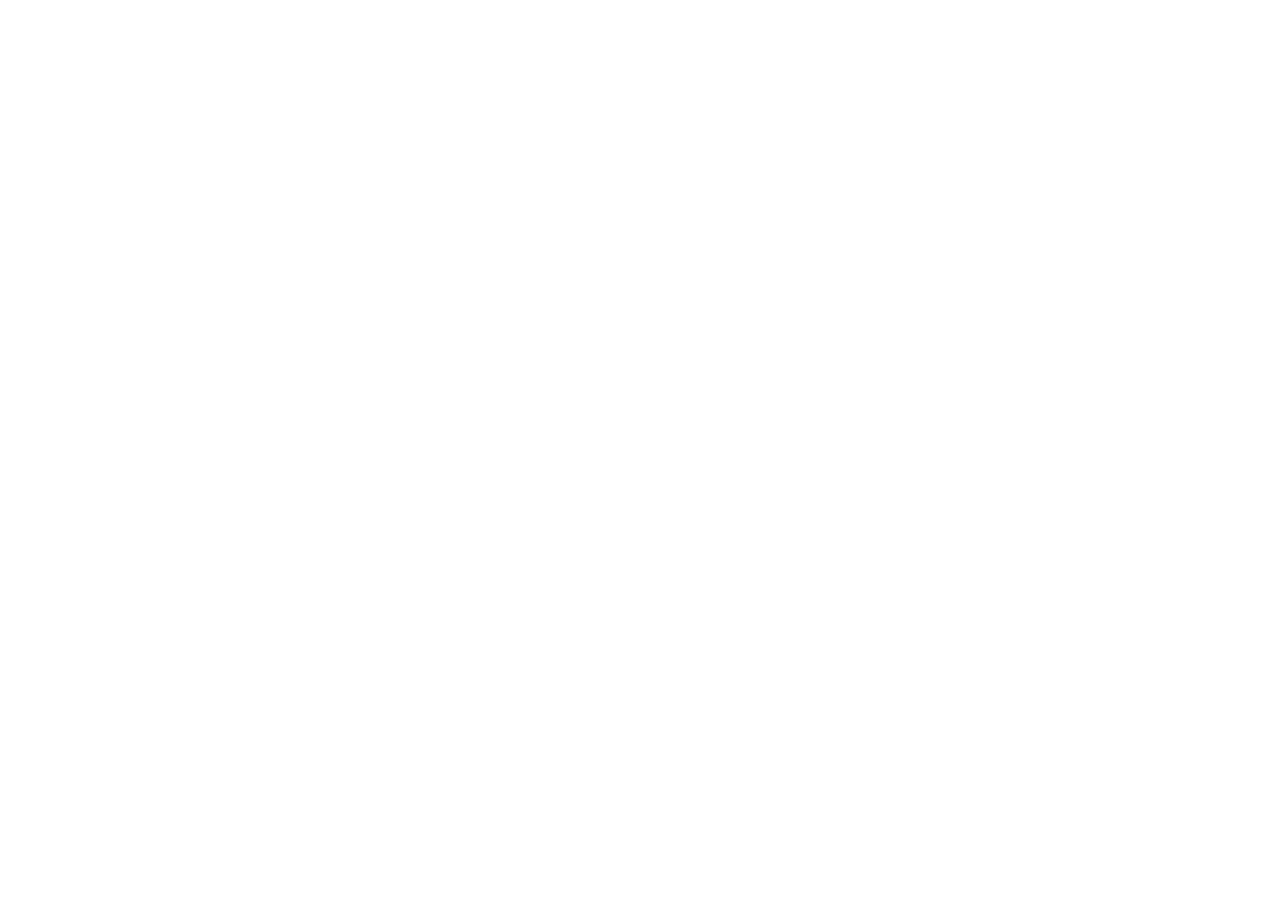
==== game.html @ 59397e64 "create game.html for quiz" ====
<!DOCTYPE html>
<html lang="en">
	<head>
		<meta charset="UTF-8" />
		<meta http-equiv="X-UA-Compatible" content="IE=edge" />
		<meta name="viewport" content="width=device-width, initial-scale=1.0" />
		<title>Document</title>
	</head>
	<body></body>
</html>
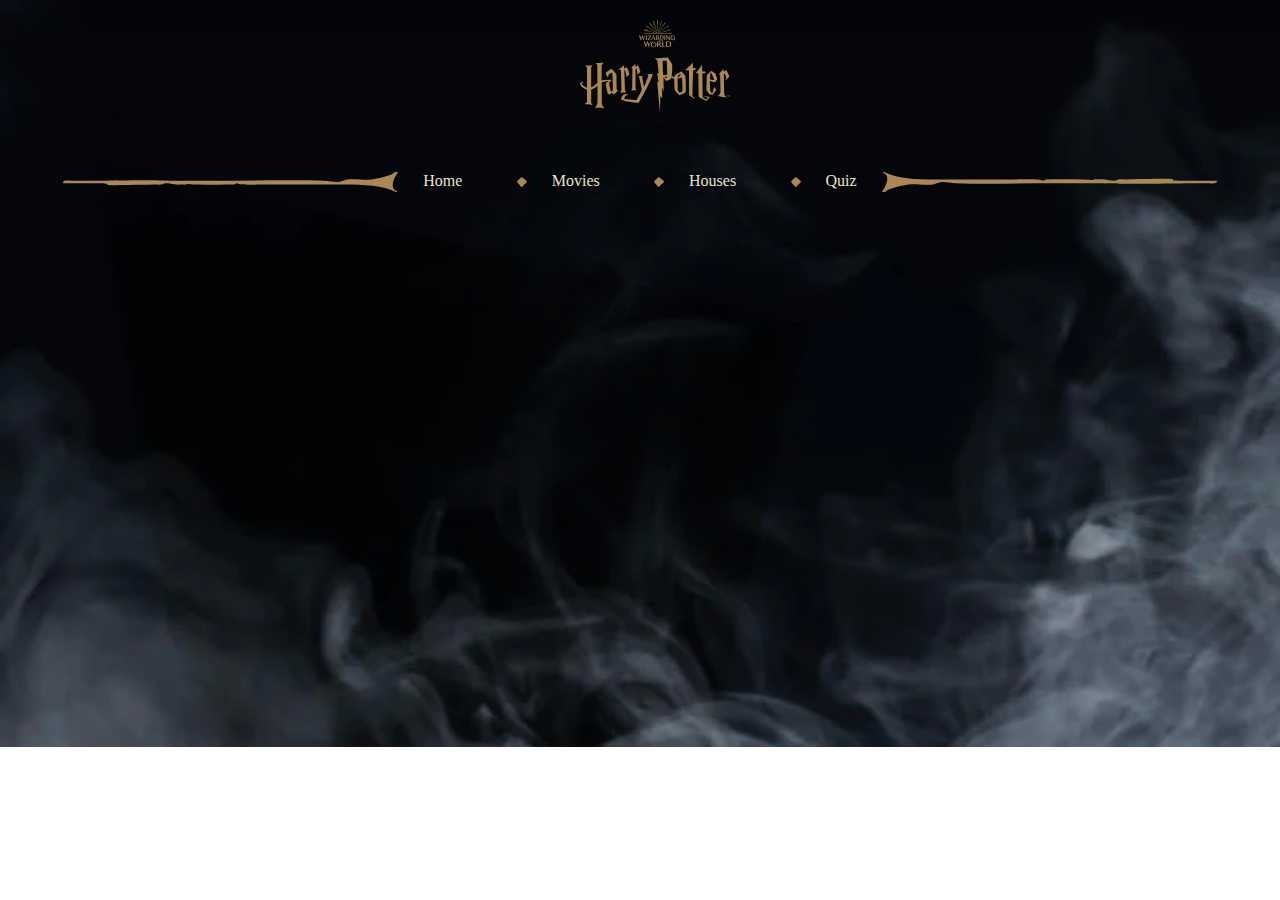
==== commit 63c6e796: "added bg styling for game pg" ====
--- a/game.html
+++ b/game.html
@@ -4,7 +4,39 @@
 		<meta charset="UTF-8" />
 		<meta http-equiv="X-UA-Compatible" content="IE=edge" />
 		<meta name="viewport" content="width=device-width, initial-scale=1.0" />
-		<title>Document</title>
+		<!--bootstrap-->
+		<link
+			href="https://cdn.jsdelivr.net/npm/bootstrap@5.2.0/dist/css/bootstrap.min.css"
+			rel="stylesheet"
+			integrity="sha384-gH2yIJqKdNHPEq0n4Mqa/HGKIhSkIHeL5AyhkYV8i59U5AR6csBvApHHNl/vI1Bx"
+			crossorigin="anonymous"
+		/>
+		<script
+			src="https://cdn.jsdelivr.net/npm/bootstrap@5.2.0/dist/js/bootstrap.bundle.min.js"
+			integrity="sha384-A3rJD856KowSb7dwlZdYEkO39Gagi7vIsF0jrRAoQmDKKtQBHUuLZ9AsSv4jD4Xa"
+			crossorigin="anonymous"
+		></script>
+		<link rel="stylesheet" href="quiz.css" />
+		<title>Discover your House Quiz</title>
 	</head>
-	<body></body>
+	<body>
+		<nav>
+			<div id="banner">
+				<div class="bgLogo">
+					<img src="images/logo_hpshop.svg" alt="harry potter logo" />
+				</div>
+			</div>
+			<div id="navigationLinks">
+				<img src="images/divider.svg" alt="brown broom divider" />
+				<a href="home.html">Home</a>
+				<img src="images/dot.svg" alt="brown diamond dot" />
+				<a href="movies.html">Movies</a>
+				<img src="images/dot.svg" alt="brown diamond dot" />
+				<a href="houses.html">Houses</a>
+				<img src="images/dot.svg" alt="brown diamond dot" />
+				<a href="quiz.html">Quiz</a>
+				<img src="images/divider.svg" alt="broom divider" class="divider" />
+			</div>
+		</nav>
+	</body>
 </html>
--- a/quiz.css
+++ b/quiz.css
@@ -0,0 +1,117 @@
+:root {
+	--primary-color: #ebe2d0;
+	--secondary-color: #0d141e;
+	--primary-accent-color: #aa8855;
+	--secondary-accent-color: #4a2a10;
+}
+
+body {
+	background-image: url("images/mobile_menu_gold_membership_bg_dark.jpg");
+	background-repeat: no-repeat;
+	background-size: cover;
+	font-family: "Crimson Text", serif;
+}
+#navigationLinks {
+	display: flex;
+	justify-content: center;
+	margin-top: 30px;
+	justify-content: space-evenly;
+}
+
+#navigationLinks a {
+	text-decoration: none;
+	color: var(--primary-color);
+}
+
+#navigationLinks a:hover {
+	color: var(--primary-accent-color);
+	text-decoration: underline;
+}
+
+.bgLogo {
+	display: flex;
+	justify-content: center;
+	margin-top: 20px;
+}
+
+.divider {
+	transform: rotate(180deg);
+}
+
+h2 {
+	padding-top: 20px;
+	color: var(--primary-color);
+	text-align: center;
+}
+
+h3 {
+	color: var(--primary-accent-color);
+	text-align: center;
+}
+
+img {
+	margin-bottom: 30px;
+	padding-left: 30px;
+}
+
+.centered {
+	position: absolute;
+	top: 50%;
+	left: 50%;
+	transform: translate(-50%, -50%);
+}
+
+.quizButton {
+	background: var(--secondary-accent-color);
+	padding: 10px;
+	margin-top: 300px;
+	border: none;
+	box-shadow: 2px 2px 5px #fff;
+	border-radius: 50px;
+	padding: 5px 20px 5px 20px;
+	opacity: 0.9;
+	color: var(--primary-color);
+	cursor: pointer;
+}
+
+.card-info {
+	display: none;
+	width: 540px;
+	background: var(--primary-color);
+	border-radius: 5px;
+}
+
+.card-info button {
+	background: var(--primary-accent-color);
+	box-shadow: 2px 2px 5px #6a0607;
+	border: none;
+	border-radius: 50px;
+	margin: 10px;
+	padding: 5px 20px 5px 20px;
+	cursor: pointer;
+}
+
+.quiz-box {
+	width: 540px;
+	background: var(--primary-color);
+	border-radius: 5px;
+}
+
+.quiz-box button {
+	background: var(--primary-accent-color);
+	box-shadow: 2px 2px 5px #6a0607;
+	border: none;
+	border-radius: 50px;
+	margin-top: 10px;
+	margin-left: 400px;
+	padding: 5px 20px 5px 20px;
+	cursor: pointer;
+}
+
+.option:hover {
+	background: #6a060859;
+	opacity: 0.9;
+	border-radius: 5px;
+	cursor: pointer;
+	transition: all 0.3s ease-in-out;
+}
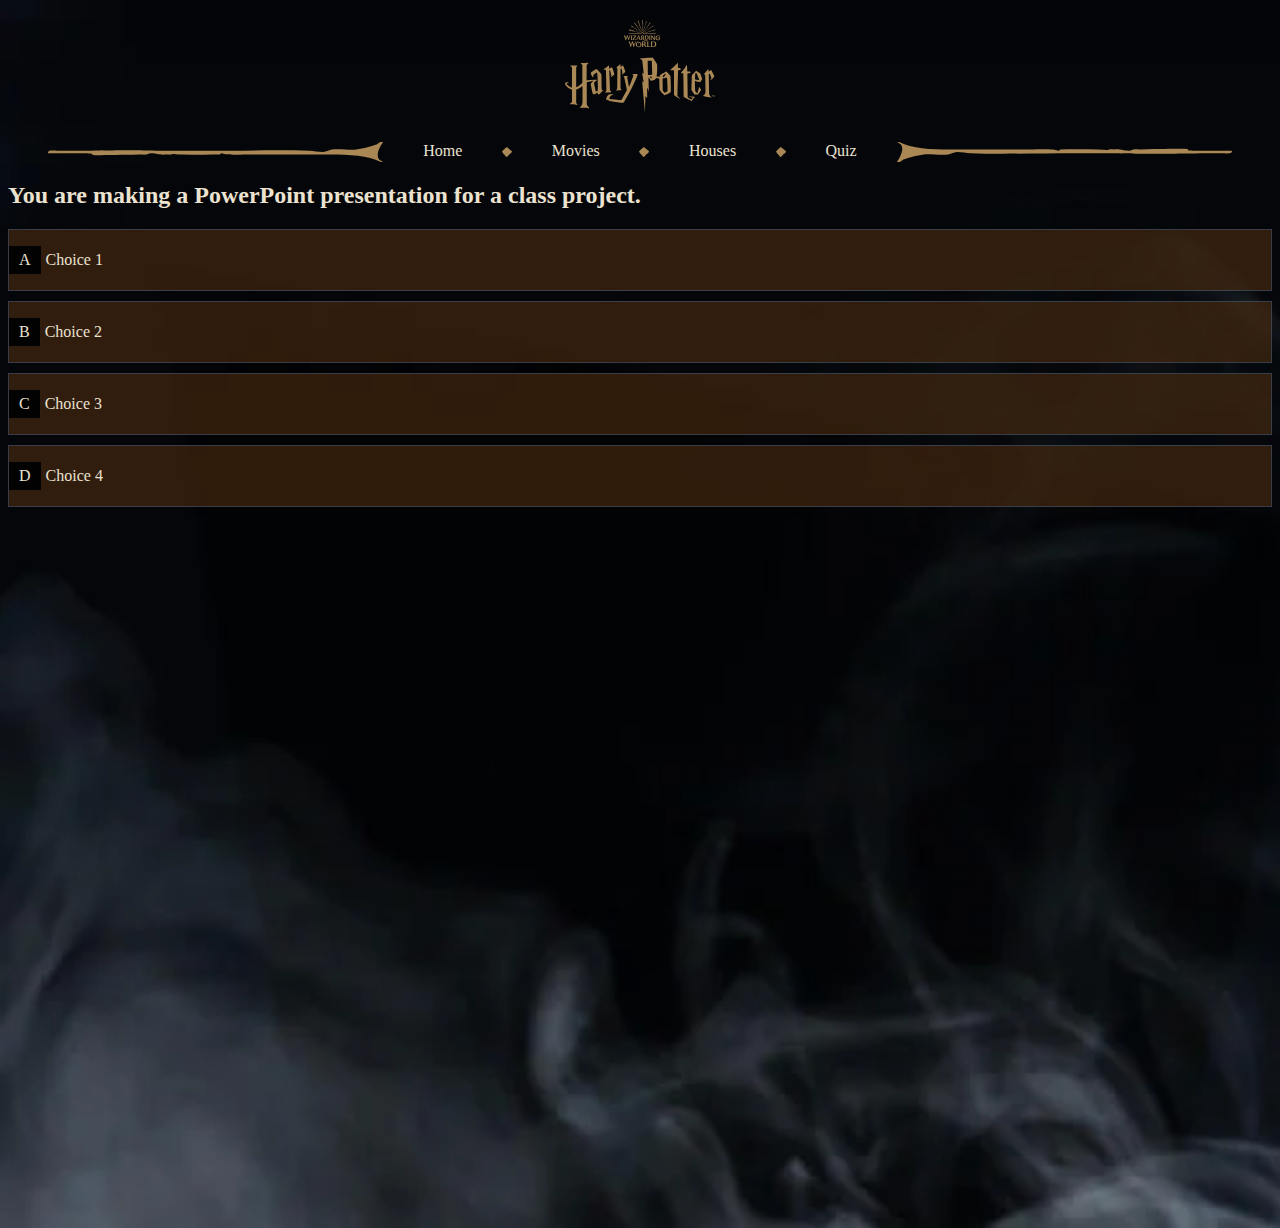
==== commit 88d3a5bc: "added styling for game box / buttons" ====
--- a/game.html
+++ b/game.html
@@ -16,8 +16,9 @@
 			integrity="sha384-A3rJD856KowSb7dwlZdYEkO39Gagi7vIsF0jrRAoQmDKKtQBHUuLZ9AsSv4jD4Xa"
 			crossorigin="anonymous"
 		></script>
-		<link rel="stylesheet" href="quiz.css" />
-		<title>Discover your House Quiz</title>
+		<link rel="stylesheet" href="game.css" />
+
+		<title>Discover your House Quiz - Play</title>
 	</head>
 	<body>
 		<nav>
@@ -38,5 +39,28 @@
 				<img src="images/divider.svg" alt="broom divider" class="divider" />
 			</div>
 		</nav>
+		<div class="container">
+			<div id="game" class="justify-center flex column">
+				<h2 id="question">
+					You are making a PowerPoint presentation for a class project.
+				</h2>
+				<div class="choice-container">
+					<p class="choice-prefix">A</p>
+					<p class="choice-text">Choice 1</p>
+				</div>
+				<div class="choice-container">
+					<p class="choice-prefix">B</p>
+					<p class="choice-text">Choice 2</p>
+				</div>
+				<div class="choice-container">
+					<p class="choice-prefix">C</p>
+					<p class="choice-text">Choice 3</p>
+				</div>
+				<div class="choice-container">
+					<p class="choice-prefix">D</p>
+					<p class="choice-text">Choice 4</p>
+				</div>
+			</div>
+		</div>
 	</body>
 </html>
--- a/game.css
+++ b/game.css
@@ -0,0 +1,69 @@
+:root {
+	--primary-color: #ebe2d0;
+	--secondary-color: #0d141e;
+	--primary-accent-color: #aa8855;
+	--secondary-accent-color: #4a2a10;
+}
+* {
+	box-sizing: border-box;
+}
+body {
+	background-image: url("images/mobile_menu_gold_membership_bg_dark.jpg");
+	background-repeat: no-repeat;
+	background-size: cover;
+	height: 1200px;
+	font-family: "Crimson Text", serif;
+}
+/* navigation */
+.bgLogo {
+	display: flex;
+	justify-content: center;
+	margin-top: 20px;
+}
+
+#navigationLinks {
+	display: flex;
+	justify-content: center;
+	margin-top: 30px;
+	justify-content: space-evenly;
+}
+
+#navigationLinks a {
+	text-decoration: none;
+	color: var(--primary-color);
+}
+
+#navigationLinks a:hover {
+	color: var(--primary-accent-color);
+	text-decoration: underline;
+}
+
+.divider {
+	transform: rotate(180deg);
+}
+/* game */
+#question {
+	color: var(--primary-color);
+}
+.choice-container {
+	display: flex;
+	margin-bottom: 10px;
+	width: 100%;
+	border: 1px solid rgba(86, 165, 235, 0.25);
+	background-color: #4a2a10a2;
+	color: var(--primary-color);
+	cursor: pointer;
+}
+
+.choice-container:hover {
+	transition: all 150ms ease-in-out;
+	opacity: 0.9;
+}
+.choice-prefix {
+	padding: 5px 10px;
+	background-color: #020202;
+}
+
+.choice-text {
+	padding: 5px;
+}
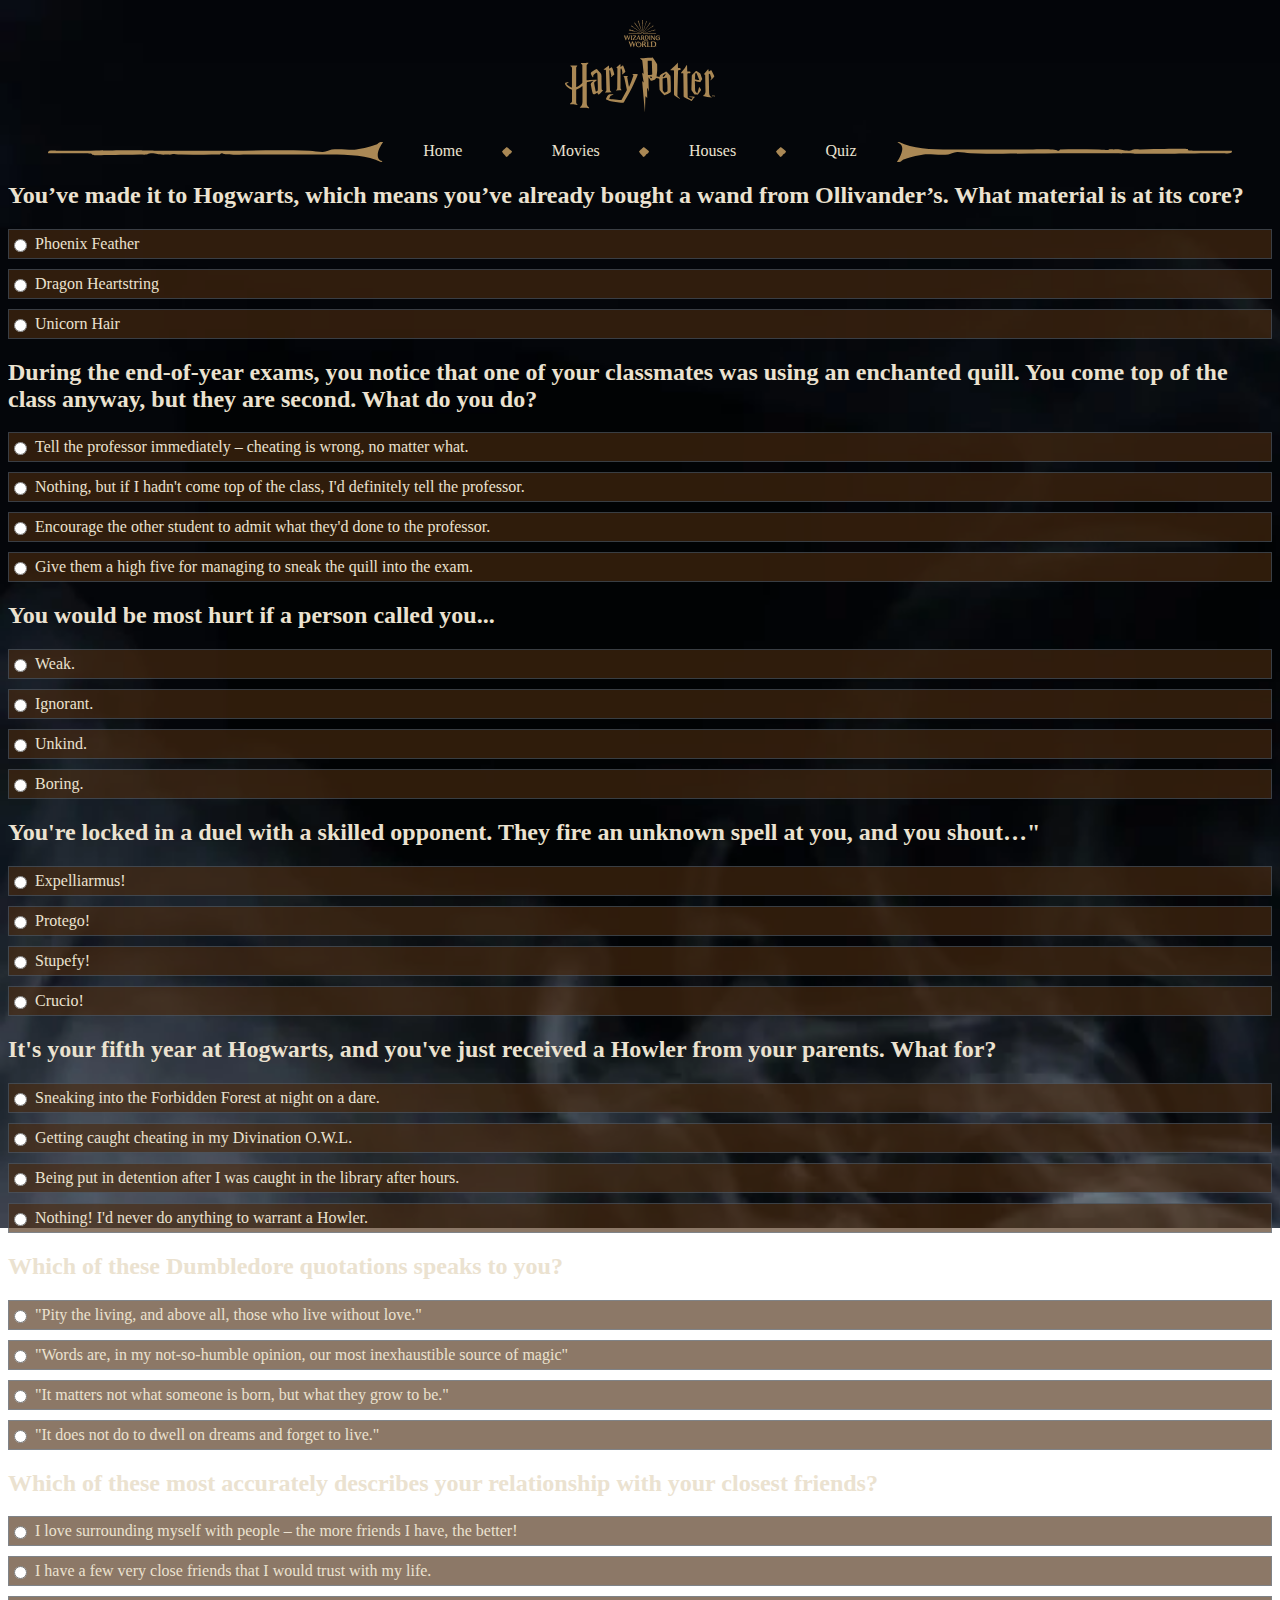
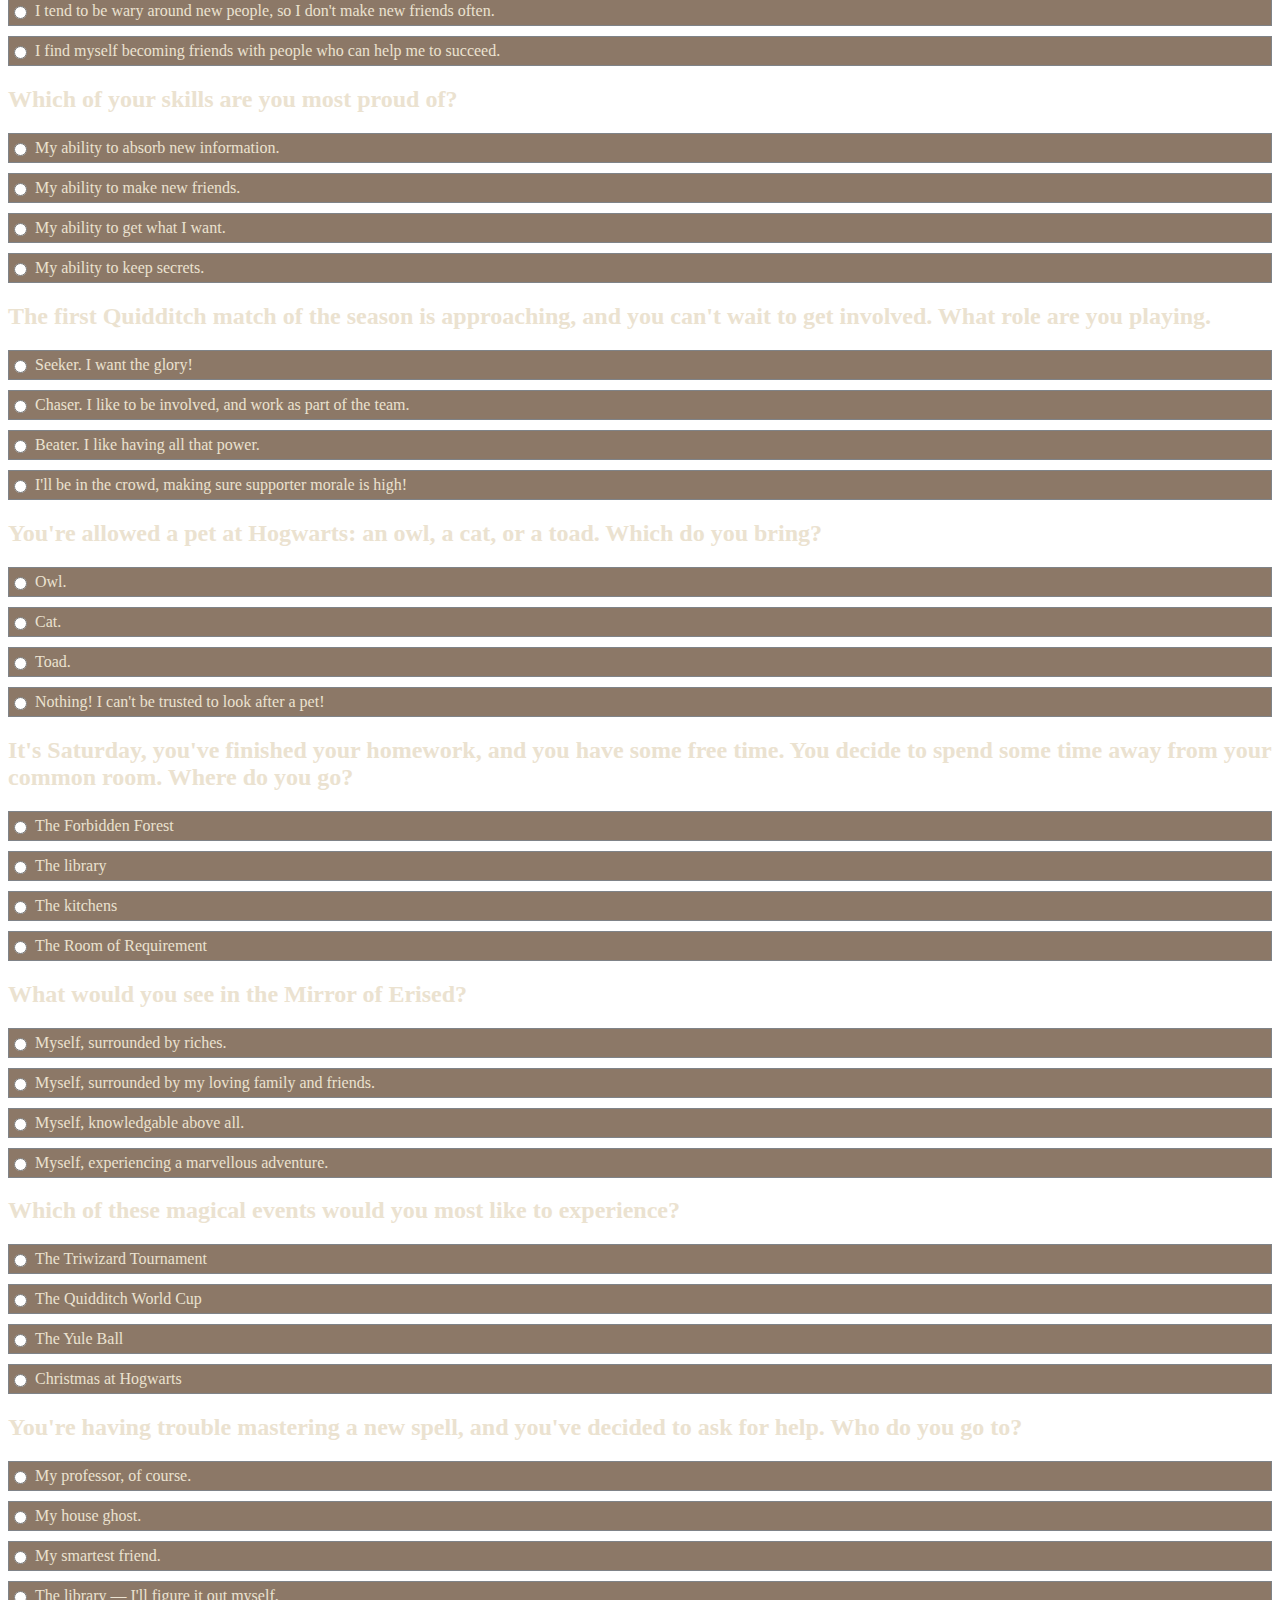
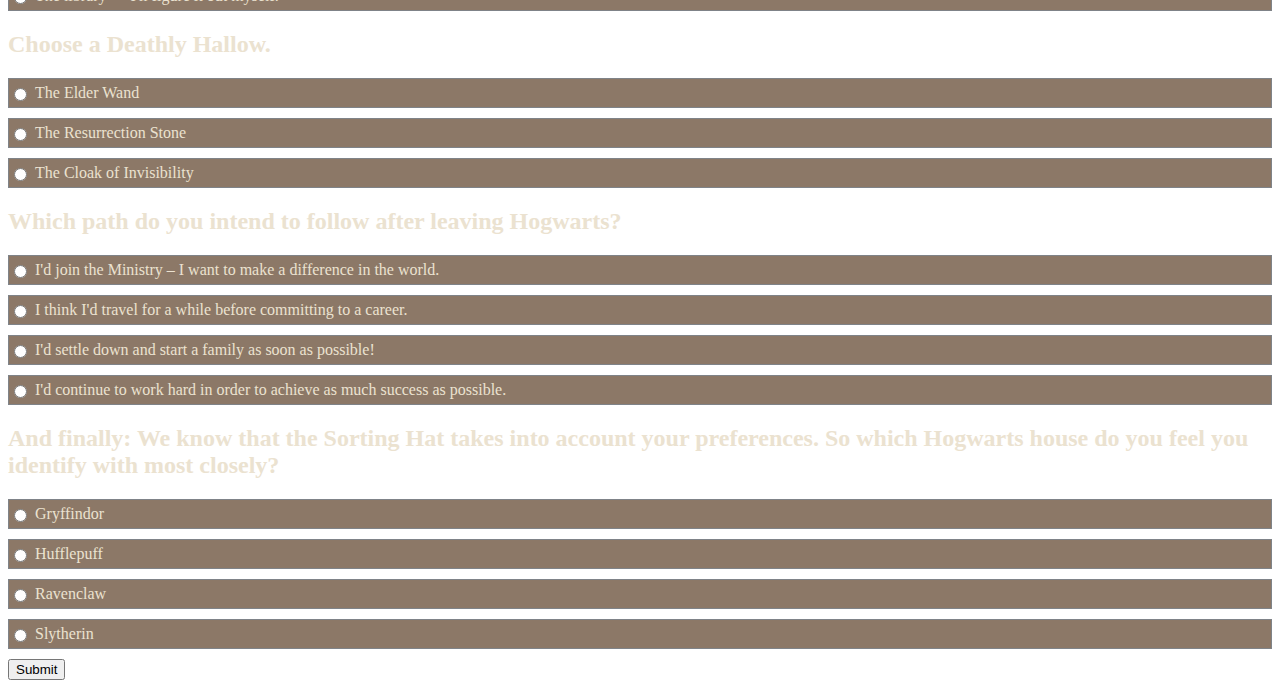
==== commit c68a9489: "added context for game quiz" ====
--- a/game.html
+++ b/game.html
@@ -21,6 +21,7 @@
 		<title>Discover your House Quiz - Play</title>
 	</head>
 	<body>
+		<!--navigation-->
 		<nav>
 			<div id="banner">
 				<div class="bgLogo">
@@ -39,28 +40,693 @@
 				<img src="images/divider.svg" alt="broom divider" class="divider" />
 			</div>
 		</nav>
+		<!--question/choices-->
 		<div class="container">
 			<div id="game" class="justify-center flex column">
-				<h2 id="question">
-					You are making a PowerPoint presentation for a class project.
-				</h2>
-				<div class="choice-container">
-					<p class="choice-prefix">A</p>
-					<p class="choice-text">Choice 1</p>
-				</div>
-				<div class="choice-container">
-					<p class="choice-prefix">B</p>
-					<p class="choice-text">Choice 2</p>
-				</div>
-				<div class="choice-container">
-					<p class="choice-prefix">C</p>
-					<p class="choice-text">Choice 3</p>
-				</div>
-				<div class="choice-container">
-					<p class="choice-prefix">D</p>
-					<p class="choice-text">Choice 4</p>
-				</div>
+				<!--q1-->
+				<h2 id="question">
+					You’ve made it to Hogwarts, which means you’ve already bought a wand
+					from Ollivander’s. What material is at its core?
+				</h2>
+				<div class="choice-container">
+					<input type="radio" id="wand1" name="wand" value="gryffindor" /><label
+						for="phoenix feather"
+						class="choice-text"
+						>Phoenix Feather</label
+					>
+				</div>
+				<div class="choice-container">
+					<input type="radio" id="wand2" name="wand" value="slytherin" /><label
+						for="dragon heartstring"
+						class="choice-text"
+						>Dragon Heartstring</label
+					>
+				</div>
+				<div class="choice-container">
+					<input
+						type="radio"
+						id="wand3"
+						name="wand"
+						value="hufflepuff"
+						value="ravenclaw"
+					/><label for="unicorn hair" class="choice-text">Unicorn Hair</label>
+				</div>
+				<!--q2-->
+				<h2 id="question">
+					During the end-of-year exams, you notice that one of your classmates
+					was using an enchanted quill. You come top of the class anyway, but
+					they are second. What do you do?
+				</h2>
+				<div class="choice-container">
+					<input type="radio" id="exam1" name="exam" value="hufflepuff" /><label
+						for="exam1"
+						class="choice-text"
+						>Tell the professor immediately – cheating is wrong, no matter
+						what.</label
+					>
+				</div>
+				<div class="choice-container">
+					<input type="radio" id="exam2" name="exam" value="ravenclaw" /><label
+						for="exam2"
+						class="choice-text"
+						>Nothing, but if I hadn't come top of the class, I'd definitely tell
+						the professor.</label
+					>
+				</div>
+				<div class="choice-container">
+					<input type="radio" id="exam3" name="exam" value="gryffindor" /><label
+						for="exam3"
+						class="choice-text"
+						>Encourage the other student to admit what they'd done to the
+						professor.</label
+					>
+				</div>
+				<div class="choice-container">
+					<input type="radio" id="exam4" name="exam" value="slytherin" /><label
+						for="exam4"
+						class="choice-text"
+						>Give them a high five for managing to sneak the quill into the
+						exam.</label
+					>
+				</div>
+				<!--q3-->
+				<h2 id="question">You would be most hurt if a person called you...</h2>
+				<div class="choice-container">
+					<input type="radio" id="hurt1" name="hurt" value="slytherin" /><label
+						for="hurt1"
+						class="choice-text"
+						>Weak.</label
+					>
+				</div>
+				<div class="choice-container">
+					<input type="radio" id="hurt2" name="hurt" value="ravenclaw" /><label
+						for="hurt2"
+						class="choice-text"
+						>Ignorant.</label
+					>
+				</div>
+				<div class="choice-container">
+					<input type="radio" id="hurt3" name="hurt" value="hufflepuff" /><label
+						for="hurt3"
+						class="choice-text"
+						>Unkind.</label
+					>
+				</div>
+				<div class="choice-container">
+					<input type="radio" id="hurt4" name="hurt" value="gryffindor" /><label
+						for="hurt4"
+						class="choice-text"
+						>Boring.</label
+					>
+				</div>
+				<!--q4-->
+				<h2 id="question">
+					You're locked in a duel with a skilled opponent. They fire an unknown
+					spell at you, and you shout…"
+				</h2>
+				<div class="choice-container">
+					<input type="radio" id="duel1" name="duel" value="gryffindor" /><label
+						for="hurt1"
+						class="choice-text"
+					>
+						Expelliarmus!</label
+					>
+				</div>
+				<div class="choice-container">
+					<input type="radio" id="duel2" name="duel" value="ravenclaw" /><label
+						for="hurt2"
+						class="choice-text"
+						>Protego!</label
+					>
+				</div>
+				<div class="choice-container">
+					<input type="radio" id="duel3" name="duel" value="hufflepuff" /><label
+						for="hurt3"
+						class="choice-text"
+						>Stupefy!</label
+					>
+				</div>
+				<div class="choice-container">
+					<input type="radio" id="duel4" name="duel" value="slytherin" /><label
+						for="hurt4"
+						class="choice-text"
+						>Crucio!</label
+					>
+				</div>
+				<!--q5-->
+				<h2 id="question">
+					It's your fifth year at Hogwarts, and you've just received a Howler
+					from your parents. What for?
+				</h2>
+				<div class="choice-container">
+					<input
+						type="radio"
+						id="howler1"
+						name="howler"
+						value="gryffindor"
+					/><label for="howler1" class="choice-text"
+						>Sneaking into the Forbidden Forest at night on a dare.</label
+					>
+				</div>
+				<div class="choice-container">
+					<input
+						type="radio"
+						id="howler2"
+						name="howler"
+						value="slytherin"
+					/><label for="howler2" class="choice-text"
+						>Getting caught cheating in my Divination O.W.L.</label
+					>
+				</div>
+				<div class="choice-container">
+					<input
+						type="radio"
+						id="howler3"
+						name="howler"
+						value="ravenclaw"
+					/><label for="howler3" class="choice-text"
+						>Being put in detention after I was caught in the library after
+						hours.</label
+					>
+				</div>
+				<div class="choice-container">
+					<input
+						type="radio"
+						id="howler4"
+						name="howler"
+						value="hufflepuff"
+					/><label for="howler4" class="choice-text"
+						>Nothing! I'd never do anything to warrant a Howler.</label
+					>
+				</div>
+				<!--q6-->
+				<h2 id="question">
+					Which of these Dumbledore quotations speaks to you?
+				</h2>
+				<div class="choice-container">
+					<input
+						type="radio"
+						id="quote1"
+						name="quote"
+						value="hufflepuff"
+					/><label for="quote1" class="choice-text"
+						>"Pity the living, and above all, those who live without
+						love."</label
+					>
+				</div>
+				<div class="choice-container">
+					<input
+						type="radio"
+						id="quote2"
+						name="quote"
+						value="slytherin"
+					/><label for="quote2" class="choice-text"
+						>"Words are, in my not-so-humble opinion, our most inexhaustible
+						source of magic"</label
+					>
+				</div>
+				<div class="choice-container">
+					<input
+						type="radio"
+						id="quote3"
+						name="quote"
+						value="gryffindor"
+					/><label for="quote3" class="choice-text"
+						>"It matters not what someone is born, but what they grow to
+						be."</label
+					>
+				</div>
+				<div class="choice-container">
+					<input
+						type="radio"
+						id="quote4"
+						name="quote"
+						value="ravenclaw"
+					/><label for="quote4" class="choice-text"
+						>"It does not do to dwell on dreams and forget to live."</label
+					>
+				</div>
+				<!--q7-->
+				<h2 id="question">
+					Which of these most accurately describes your relationship with your
+					closest friends?
+				</h2>
+				<div class="choice-container">
+					<input
+						type="radio"
+						id="friends1"
+						name="friends"
+						value="gryffindor"
+					/><label for="friends1" class="choice-text"
+						>I love surrounding myself with people – the more friends I have,
+						the better!</label
+					>
+				</div>
+				<div class="choice-container">
+					<input
+						type="radio"
+						id="friends2"
+						name="friends"
+						value="hufflepuff"
+					/><label for="friends2" class="choice-text"
+						>I have a few very close friends that I would trust with my
+						life.</label
+					>
+				</div>
+				<div class="choice-container">
+					<input
+						type="radio"
+						id="friends3"
+						name="friends"
+						value="ravenclaw"
+					/><label for="friends3" class="choice-text"
+						>I tend to be wary around new people, so I don't make new friends
+						often.</label
+					>
+				</div>
+				<div class="choice-container">
+					<input
+						type="radio"
+						id="friends4"
+						name="friends"
+						value="slytherin"
+					/><label for="friends4" class="choice-text"
+						>I find myself becoming friends with people who can help me to
+						succeed.</label
+					>
+				</div>
+				<!--q8-->
+				<h2 id="question">Which of your skills are you most proud of?</h2>
+				<div class="choice-container">
+					<input
+						type="radio"
+						id="skills1"
+						name="skills"
+						value="ravenclaw"
+					/><label for="skills1" class="choice-text"
+						>My ability to absorb new information.</label
+					>
+				</div>
+				<div class="choice-container">
+					<input
+						type="radio"
+						id="skills2"
+						name="skills"
+						value="gryffindor"
+					/><label for="skills2" class="choice-text"
+						>My ability to make new friends.</label
+					>
+				</div>
+				<div class="choice-container">
+					<input
+						type="radio"
+						id="skills3"
+						name="skills"
+						value="slytherin"
+					/><label for="skills3" class="choice-text"
+						>My ability to get what I want.</label
+					>
+				</div>
+				<div class="choice-container">
+					<input
+						type="radio"
+						id="skills4"
+						name="skills"
+						value="hufflepuff"
+					/><label for="skills4" class="choice-text"
+						>My ability to keep secrets.</label
+					>
+				</div>
+				<!--q9-->
+				<h2 id="question">
+					The first Quidditch match of the season is approaching, and you can't
+					wait to get involved. What role are you playing.
+				</h2>
+				<div class="choice-container">
+					<input
+						type="radio"
+						id="quidditch1"
+						name="quidditch"
+						value="gryffindor"
+					/><label for="quidditch1" class="choice-text"
+						>Seeker. I want the glory!</label
+					>
+				</div>
+				<div class="choice-container">
+					<input
+						type="radio"
+						id="quidditch2"
+						name="quidditch"
+						value="hufflepuff"
+					/><label for="quidditch2" class="choice-text"
+						>Chaser. I like to be involved, and work as part of the team.</label
+					>
+				</div>
+				<div class="choice-container">
+					<input
+						type="radio"
+						id="quidditch3"
+						name="quidditch"
+						value="slytherin"
+					/><label for="quidditch3" class="choice-text"
+						>Beater. I like having all that power.</label
+					>
+				</div>
+				<div class="choice-container">
+					<input
+						type="radio"
+						id="quidditch4"
+						name="quidditch"
+						value="ravenclaw"
+					/><label for="quidditch4" class="choice-text"
+						>I'll be in the crowd, making sure supporter morale is high!</label
+					>
+				</div>
+				<!--q10-->
+				<h2 id="question">
+					You're allowed a pet at Hogwarts: an owl, a cat, or a toad. Which do
+					you bring?
+				</h2>
+				<div class="choice-container">
+					<input
+						type="radio"
+						id="animal1"
+						name="animal"
+						value="gryffindor"
+					/><label for="animal1" class="choice-text">Owl.</label>
+				</div>
+				<div class="choice-container">
+					<input
+						type="radio"
+						id="animal2"
+						name="animal"
+						value="ravenclaw"
+					/><label for="animal2" class="choice-text">Cat.</label>
+				</div>
+				<div class="choice-container">
+					<input
+						type="radio"
+						id="animal3"
+						name="animal"
+						value="hufflepuff"
+					/><label for="animal3" class="choice-text">Toad.</label>
+				</div>
+				<div class="choice-container">
+					<input
+						type="radio"
+						id="animal4"
+						name="animal"
+						value="slytherin"
+					/><label for="animal4" class="choice-text"
+						>Nothing! I can't be trusted to look after a pet!</label
+					>
+				</div>
+				<!--q11-->
+				<h2 id="question">
+					It's Saturday, you've finished your homework, and you have some free
+					time. You decide to spend some time away from your common room. Where
+					do you go?
+				</h2>
+				<div class="choice-container">
+					<input
+						type="radio"
+						id="saturday1"
+						name="saturday"
+						value="gryffindor"
+					/><label for="saturday1" class="choice-text"
+						>The Forbidden Forest</label
+					>
+				</div>
+				<div class="choice-container">
+					<input
+						type="radio"
+						id="saturday2"
+						name="saturday"
+						value="ravenclaw"
+					/><label for="saturday2" class="choice-text">The library</label>
+				</div>
+				<div class="choice-container">
+					<input
+						type="radio"
+						id="saturday3"
+						name="saturday"
+						value="hufflepuff"
+					/><label for="saturday3" class="choice-text">The kitchens</label>
+				</div>
+				<div class="choice-container">
+					<input
+						type="radio"
+						id="saturday4"
+						name="saturday"
+						value="slytherin"
+					/><label for="saturday4" class="choice-text"
+						>The Room of Requirement</label
+					>
+				</div>
+				<!--q12-->
+				<h2 id="question">What would you see in the Mirror of Erised?</h2>
+				<div class="choice-container">
+					<input
+						type="radio"
+						id="erised1"
+						name="erised"
+						value="slytherin"
+					/><label for="erised1" class="choice-text"
+						>Myself, surrounded by riches.</label
+					>
+				</div>
+				<div class="choice-container">
+					<input
+						type="radio"
+						id="erised2"
+						name="erised"
+						value="hufflepuff"
+					/><label for="erised2" class="choice-text"
+						>Myself, surrounded by my loving family and friends.</label
+					>
+				</div>
+				<div class="choice-container">
+					<input
+						type="radio"
+						id="erised3"
+						name="erised"
+						value="ravenclaw"
+					/><label for="erised3" class="choice-text"
+						>Myself, knowledgable above all.</label
+					>
+				</div>
+				<div class="choice-container">
+					<input
+						type="radio"
+						id="erised4"
+						name="erised"
+						value="gryffindor"
+					/><label for="erised4" class="choice-text"
+						>Myself, experiencing a marvellous adventure.</label
+					>
+				</div>
+				<!--q13-->
+				<h2 id="question">
+					Which of these magical events would you most like to experience?
+				</h2>
+				<div class="choice-container">
+					<input
+						type="radio"
+						id="events1"
+						name="events"
+						value="slytherin"
+					/><label for="events1" class="choice-text"
+						>The Triwizard Tournament</label
+					>
+				</div>
+				<div class="choice-container">
+					<input
+						type="radio"
+						id="events2"
+						name="events"
+						value="gryffindor"
+					/><label for="events2" class="choice-text">
+						The Quidditch World Cup</label
+					>
+				</div>
+				<div class="choice-container">
+					<input
+						type="radio"
+						id="events3"
+						name="events"
+						value="ravenclaw"
+					/><label for="events3" class="choice-text">The Yule Ball</label>
+				</div>
+				<div class="choice-container">
+					<input
+						type="radio"
+						id="events4"
+						name="events"
+						value="hufflepuff"
+					/><label for="events4" class="choice-text"
+						>Christmas at Hogwarts</label
+					>
+				</div>
+				<!--q14-->
+				<h2 id="question">
+					You're having trouble mastering a new spell, and you've decided to ask
+					for help. Who do you go to?
+				</h2>
+				<div class="choice-container">
+					<input
+						type="radio"
+						id="spell1"
+						name="spell"
+						value="gryffindor"
+					/><label for="spell1" class="choice-text"
+						>My professor, of course.</label
+					>
+				</div>
+				<div class="choice-container">
+					<input
+						type="radio"
+						id="spell2"
+						name="spell"
+						value="hufflepuff"
+					/><label for="spell2" class="choice-text">My house ghost.</label>
+				</div>
+				<div class="choice-container">
+					<input
+						type="radio"
+						id="spell3"
+						name="spell"
+						value="slytherin"
+					/><label for="spell3" class="choice-text">My smartest friend.</label>
+				</div>
+				<div class="choice-container">
+					<input
+						type="radio"
+						id="spell4"
+						name="spell"
+						value="ravenclaw"
+					/><label for="spell4" class="choice-text"
+						>The library — I'll figure it out myself.</label
+					>
+				</div>
+				<!--q15-->
+				<h2 id="question">Choose a Deathly Hallow.</h2>
+				<div class="choice-container">
+					<input
+						type="radio"
+						id="hallow1"
+						name="hallow"
+						value="slytherin"
+					/><label for="hallow1" class="choice-text">The Elder Wand</label>
+				</div>
+				<div class="choice-container">
+					<input
+						type="radio"
+						id="hallow2"
+						name="hallow"
+						value="hufflepuff"
+						value="ravenclaw"
+					/><label for="hallow2" class="choice-text"
+						>The Resurrection Stone</label
+					>
+				</div>
+				<div class="choice-container">
+					<input
+						type="radio"
+						id="hallow3"
+						name="hallow"
+						value="slytherin"
+						value="hufflepuff"
+						value="gryffindor"
+					/><label for="hallow3" class="choice-text"
+						>The Cloak of Invisibility</label
+					>
+				</div>
+				<!--q16-->
+				<h2 id="question">
+					Which path do you intend to follow after leaving Hogwarts?
+				</h2>
+				<div class="choice-container">
+					<input
+						type="radio"
+						id="path1"
+						name="path"
+						value="gryffindor"
+						value="ravenclaw"
+					/><label for="path1" class="choice-text"
+						>I'd join the Ministry – I want to make a difference in the
+						world.</label
+					>
+				</div>
+				<div class="choice-container">
+					<input type="radio" id="path2" name="path" value="gryffindor" /><label
+						for="path2"
+						class="choice-text"
+						>I think I'd travel for a while before committing to a
+						career.</label
+					>
+				</div>
+				<div class="choice-container">
+					<input type="radio" id="path3" name="path" value="hufflepuff" /><label
+						for="path3"
+						class="choice-text"
+						>I'd settle down and start a family as soon as possible!</label
+					>
+				</div>
+				<div class="choice-container">
+					<input
+						type="radio"
+						id="path4"
+						name="path"
+						value="ravenclaw"
+						value="slytherin"
+					/><label for="path4" class="choice-text"
+						>I'd continue to work hard in order to achieve as much success as
+						possible.</label
+					>
+				</div>
+				<!--q17-->
+				<h2 id="question">
+					And finally: We know that the Sorting Hat takes into account your
+					preferences. So which Hogwarts house do you feel you identify with
+					most closely?
+				</h2>
+				<div class="choice-container">
+					<input
+						type="radio"
+						id="house1"
+						name="house"
+						value="gryffindor"
+					/><label for="house1" class="choice-text">Gryffindor</label>
+				</div>
+				<div class="choice-container">
+					<input
+						type="radio"
+						id="house2"
+						name="house"
+						value="hufflepuff"
+					/><label for="house2" class="choice-text">Hufflepuff</label>
+				</div>
+				<div class="choice-container">
+					<input
+						type="radio"
+						id="house3"
+						name="house"
+						value="ravenclaw"
+					/><label for="house3" class="choice-text">Ravenclaw</label>
+				</div>
+				<div class="choice-container">
+					<input
+						type="radio"
+						id="house4"
+						name="house"
+						value="slytherin"
+					/><label for="house4" class="choice-text">Slytherin</label>
+				</div>
+
+				<!--submit button displays results-->
+				<button onclick="submit_quiz()">Submit</button>
 			</div>
 		</div>
+		<script src="script.js"></script>
 	</body>
 </html>
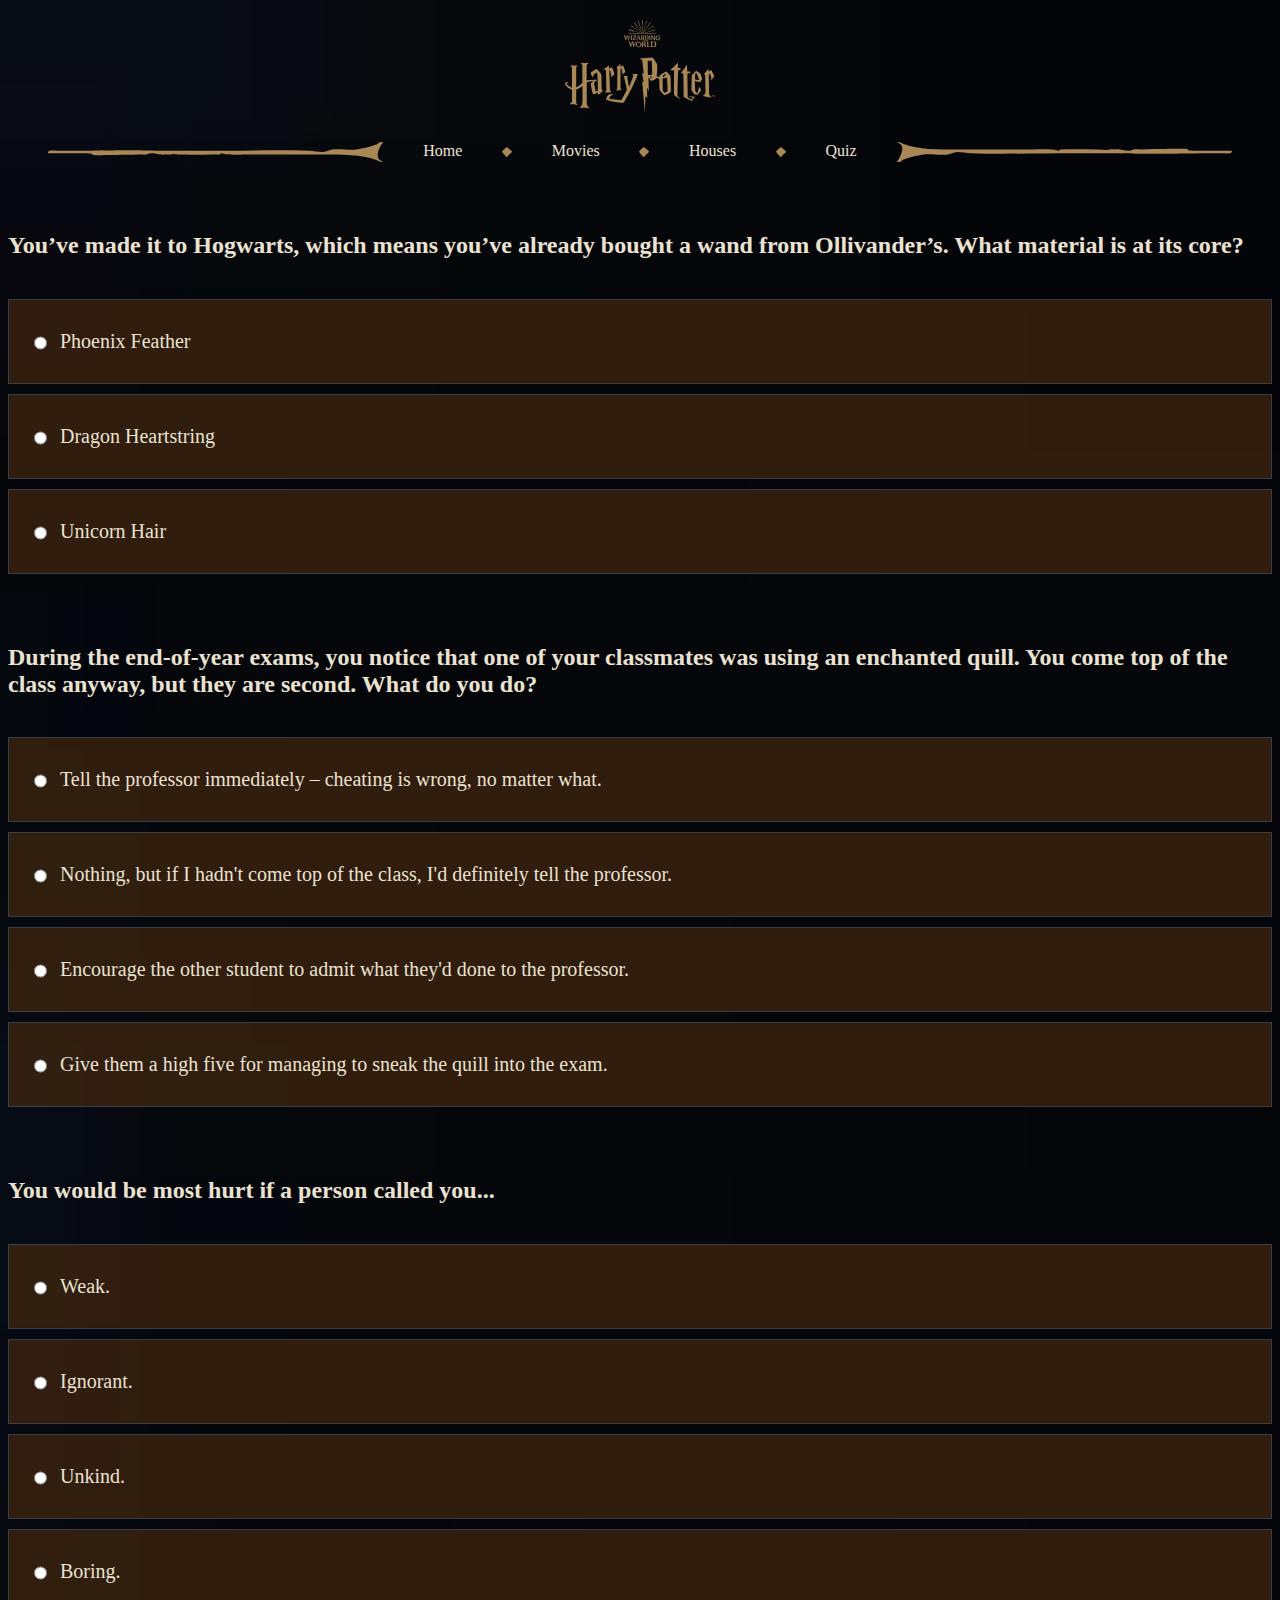
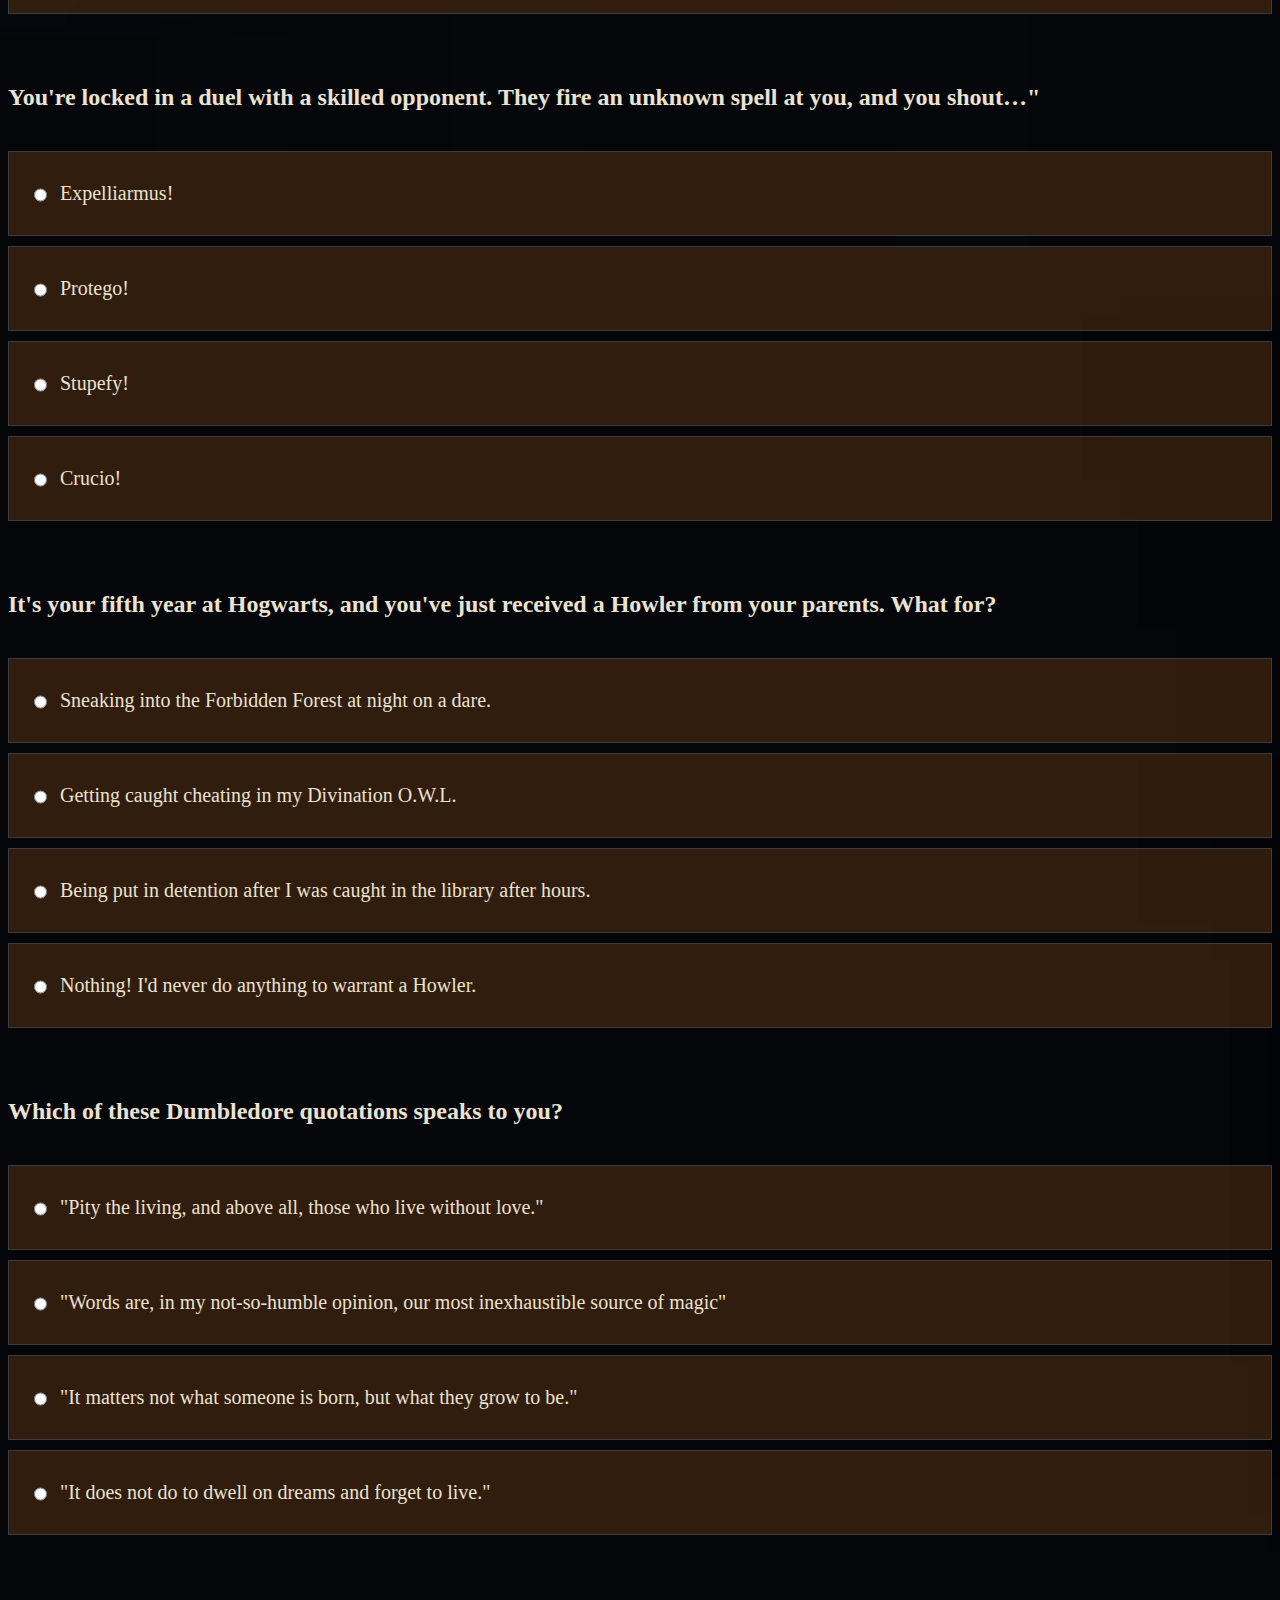
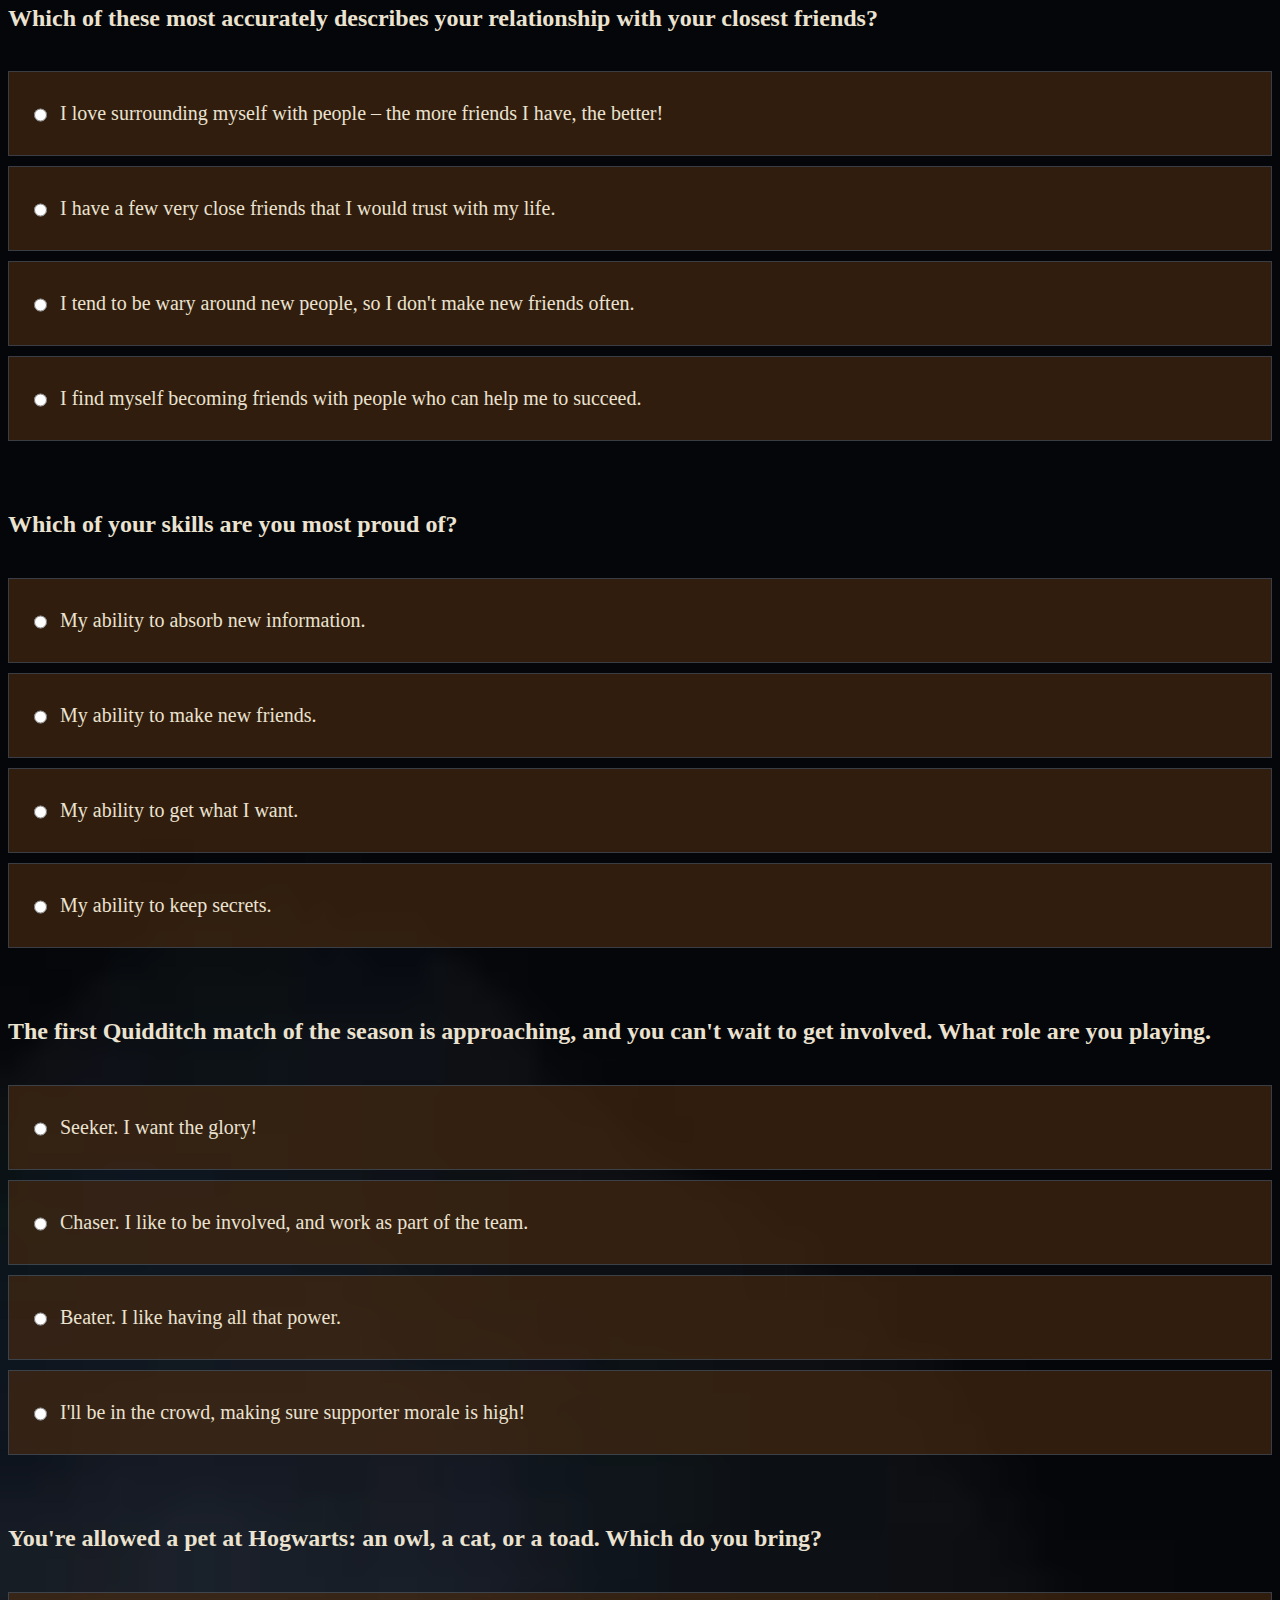
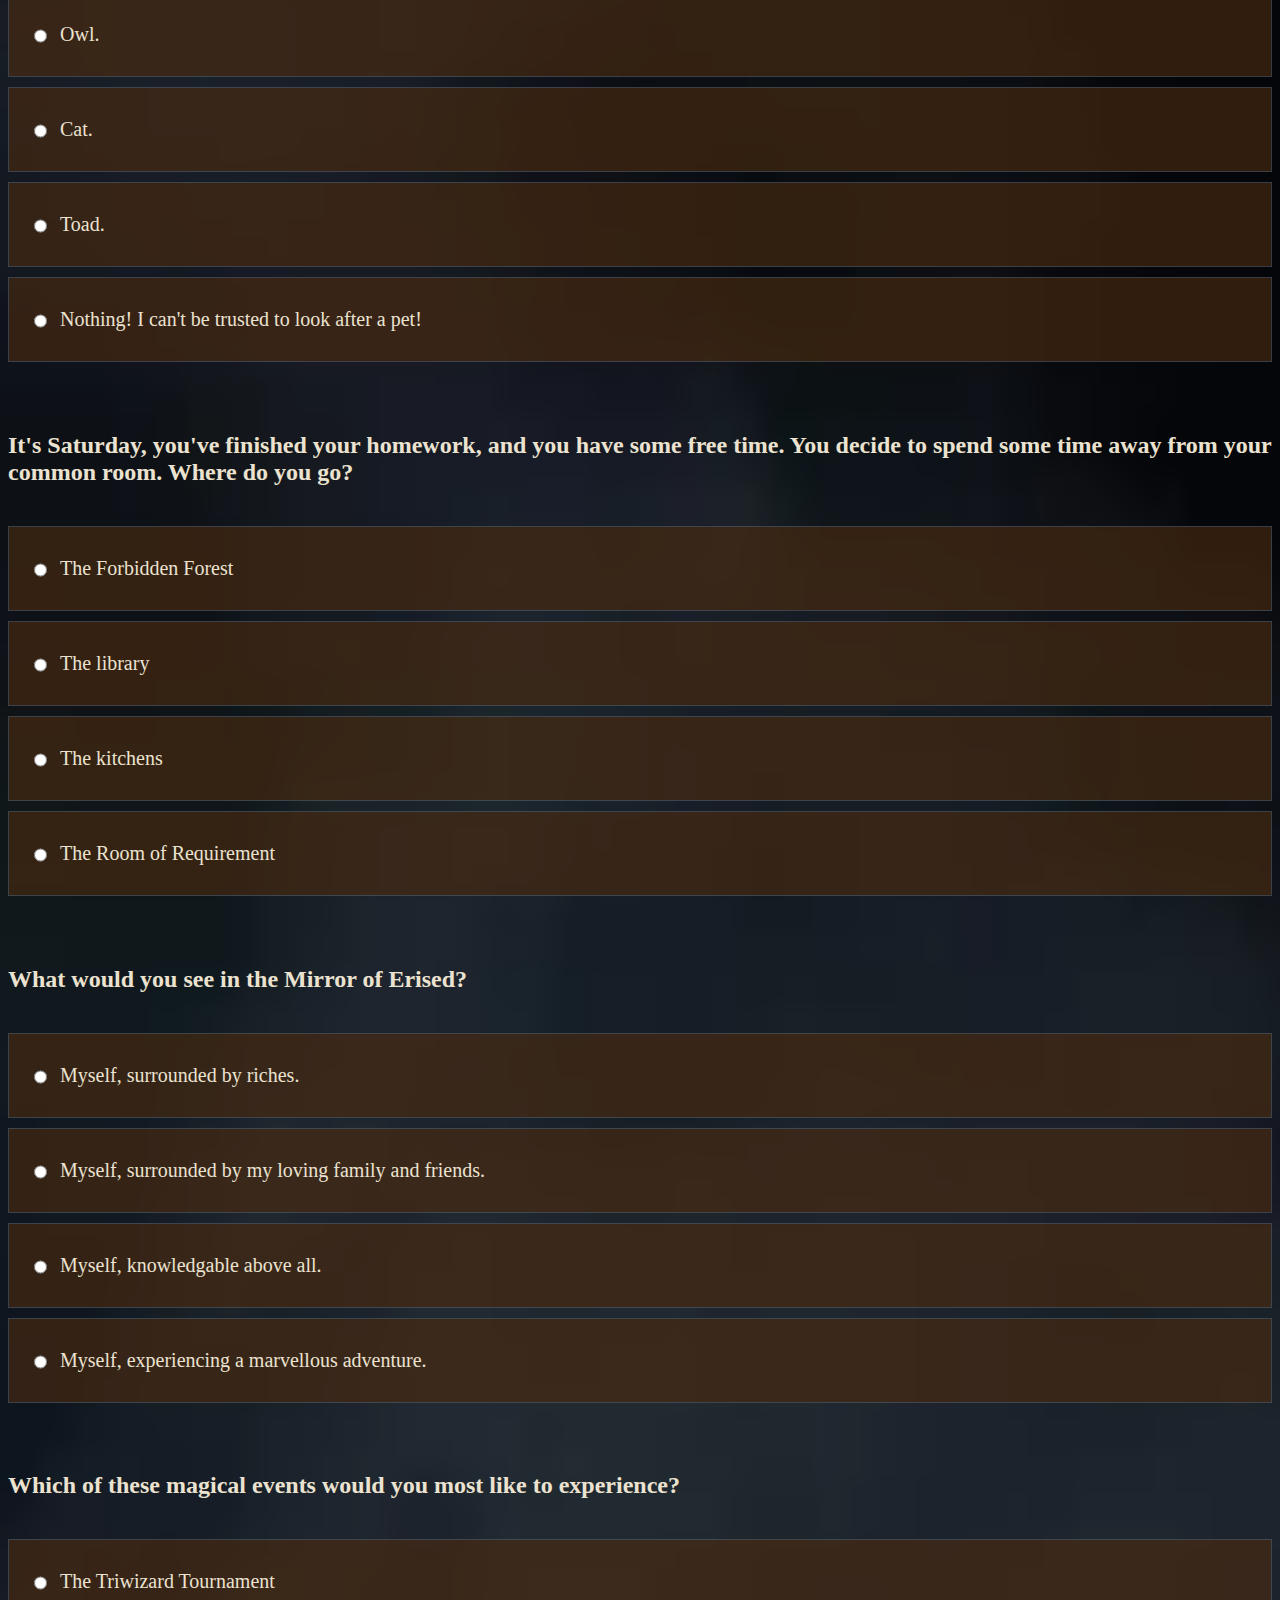
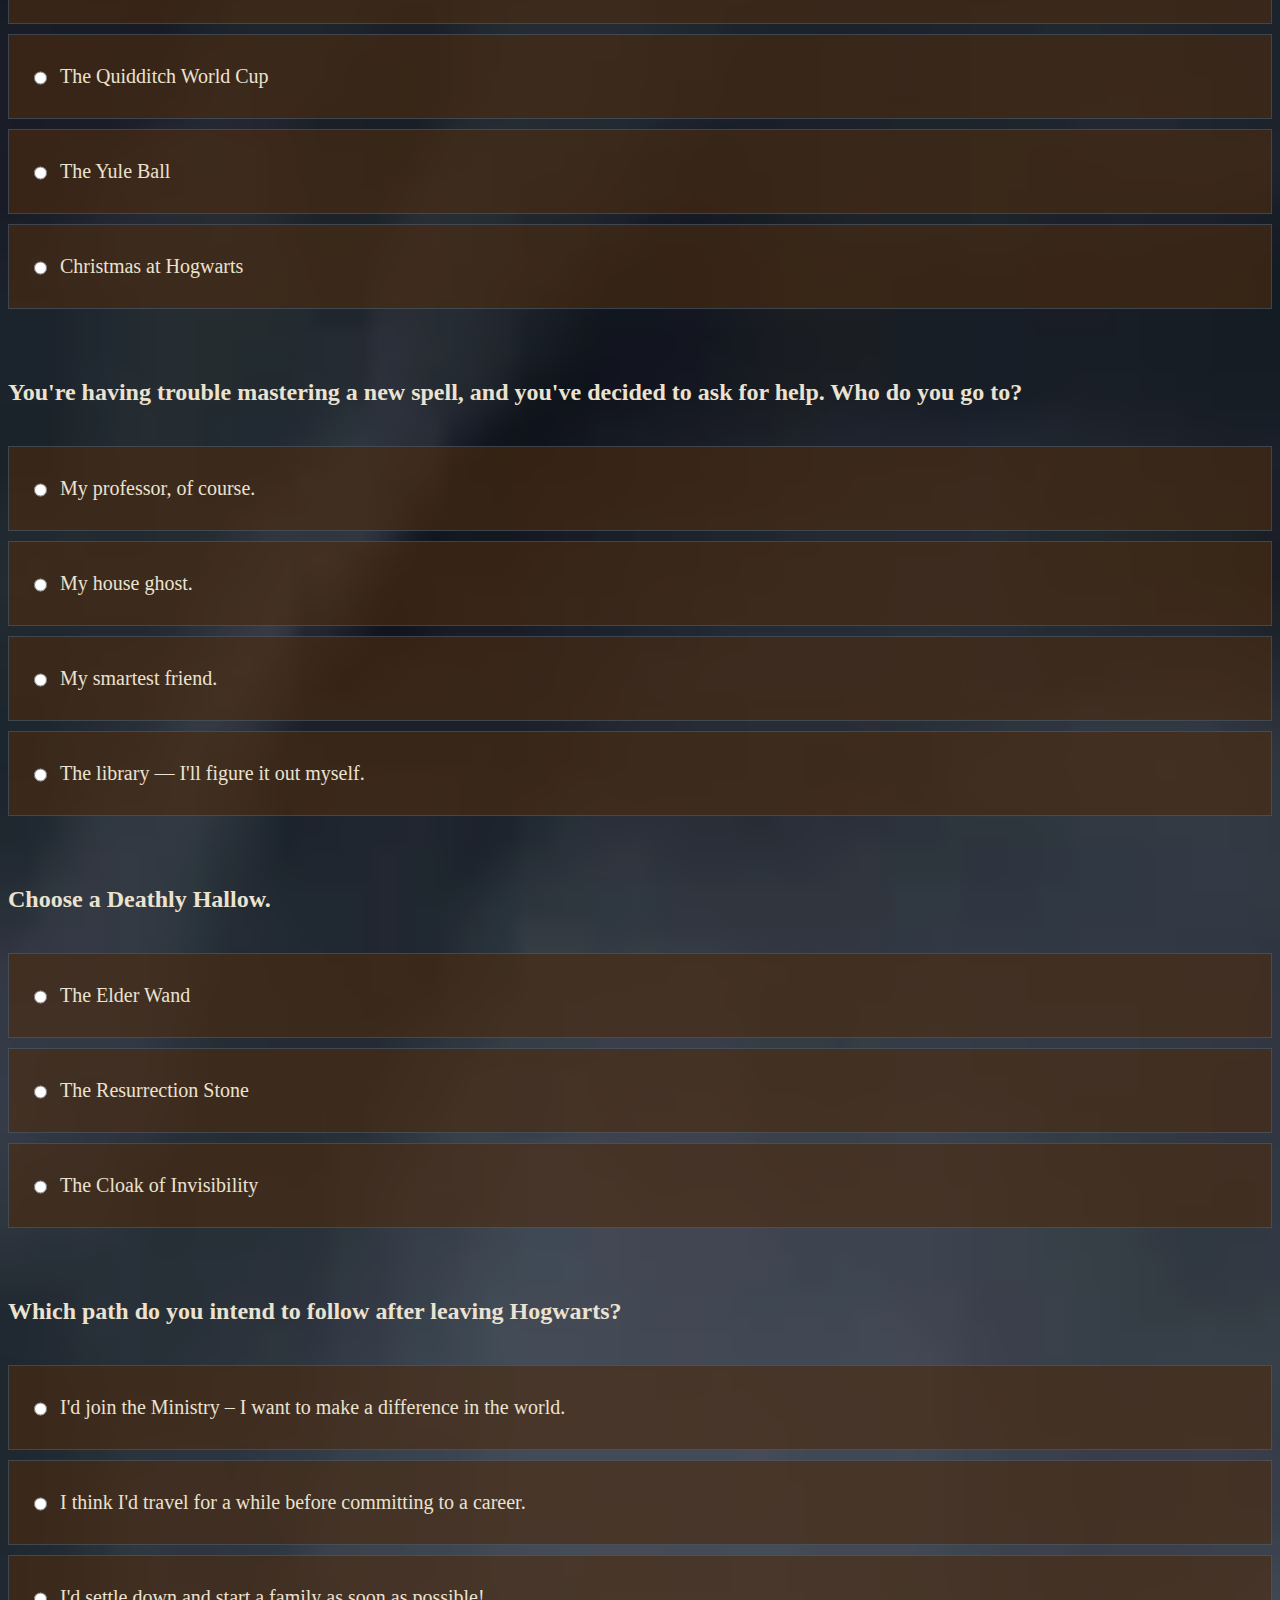
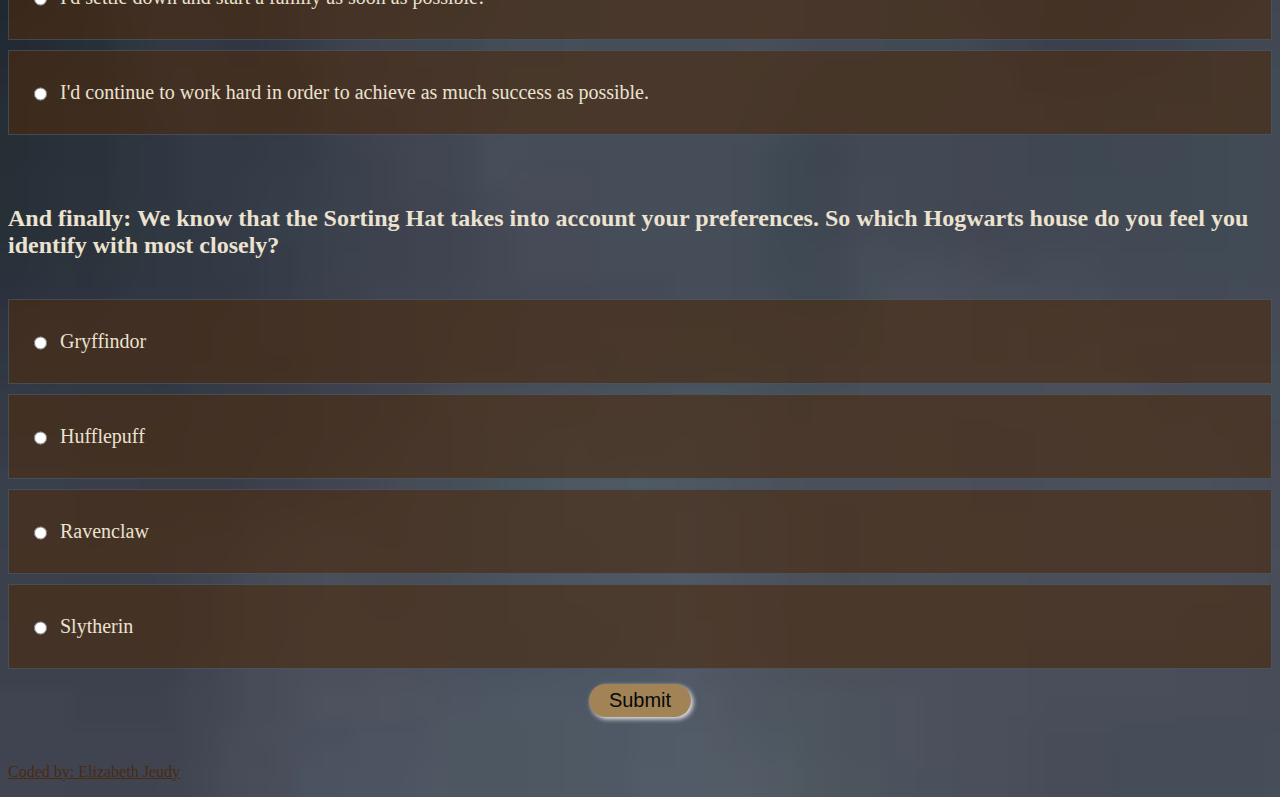
==== commit 9595833d: "added / styled footer" ====
--- a/game.html
+++ b/game.html
@@ -729,4 +729,11 @@
 		</div>
 		<script src="script.js"></script>
 	</body>
+	<footer>
+		<p class="text-center">
+			<a href="https://github.com/elizabethJeudy/harryPotter"
+				>Coded by: Elizabeth Jeudy</a
+			>
+		</p>
+	</footer>
 </html>
--- a/game.css
+++ b/game.css
@@ -11,7 +11,7 @@
 	background-image: url("images/mobile_menu_gold_membership_bg_dark.jpg");
 	background-repeat: no-repeat;
 	background-size: cover;
-	height: 1200px;
+	height: 100%;
 	font-family: "Crimson Text", serif;
 }
 /* navigation */
@@ -41,13 +41,50 @@
 .divider {
 	transform: rotate(180deg);
 }
+
+/*footer*/
+footer {
+	padding-top: 15px;
+	color: var(--secondary-accent-color);
+}
+
+footer a {
+	color: var(--secondary-accent-color);
+}
+
+footer a:hover {
+	color: var(--primary-accent-color);
+}
+
 /* game */
+button {
+	display: flex;
+	justify-content: center;
+	align-items: center;
+	margin: 15px auto;
+	background: var(--primary-accent-color);
+	font-size: 20px;
+	border: none;
+	box-shadow: 2px 2px 5px #fff;
+	border-radius: 50px;
+	padding: 5px 20px 5px 20px;
+	opacity: 0.9;
+	cursor: pointer;
+}
+
+button:hover {
+	transition: all 150ms ease-in-out;
+	background-color: var(--secondary-accent-color);
+}
+
 #question {
 	color: var(--primary-color);
+	padding: 50px 0 20px 0;
 }
 .choice-container {
 	display: flex;
 	margin-bottom: 10px;
+	padding: 20px;
 	width: 100%;
 	border: 1px solid rgba(86, 165, 235, 0.25);
 	background-color: #4a2a10a2;
@@ -59,11 +96,9 @@
 	transition: all 150ms ease-in-out;
 	opacity: 0.9;
 }
-.choice-prefix {
-	padding: 5px 10px;
-	background-color: #020202;
-}
 
 .choice-text {
-	padding: 5px;
+	cursor: pointer;
+	padding: 10px 10px;
+	font-size: 20px;
 }
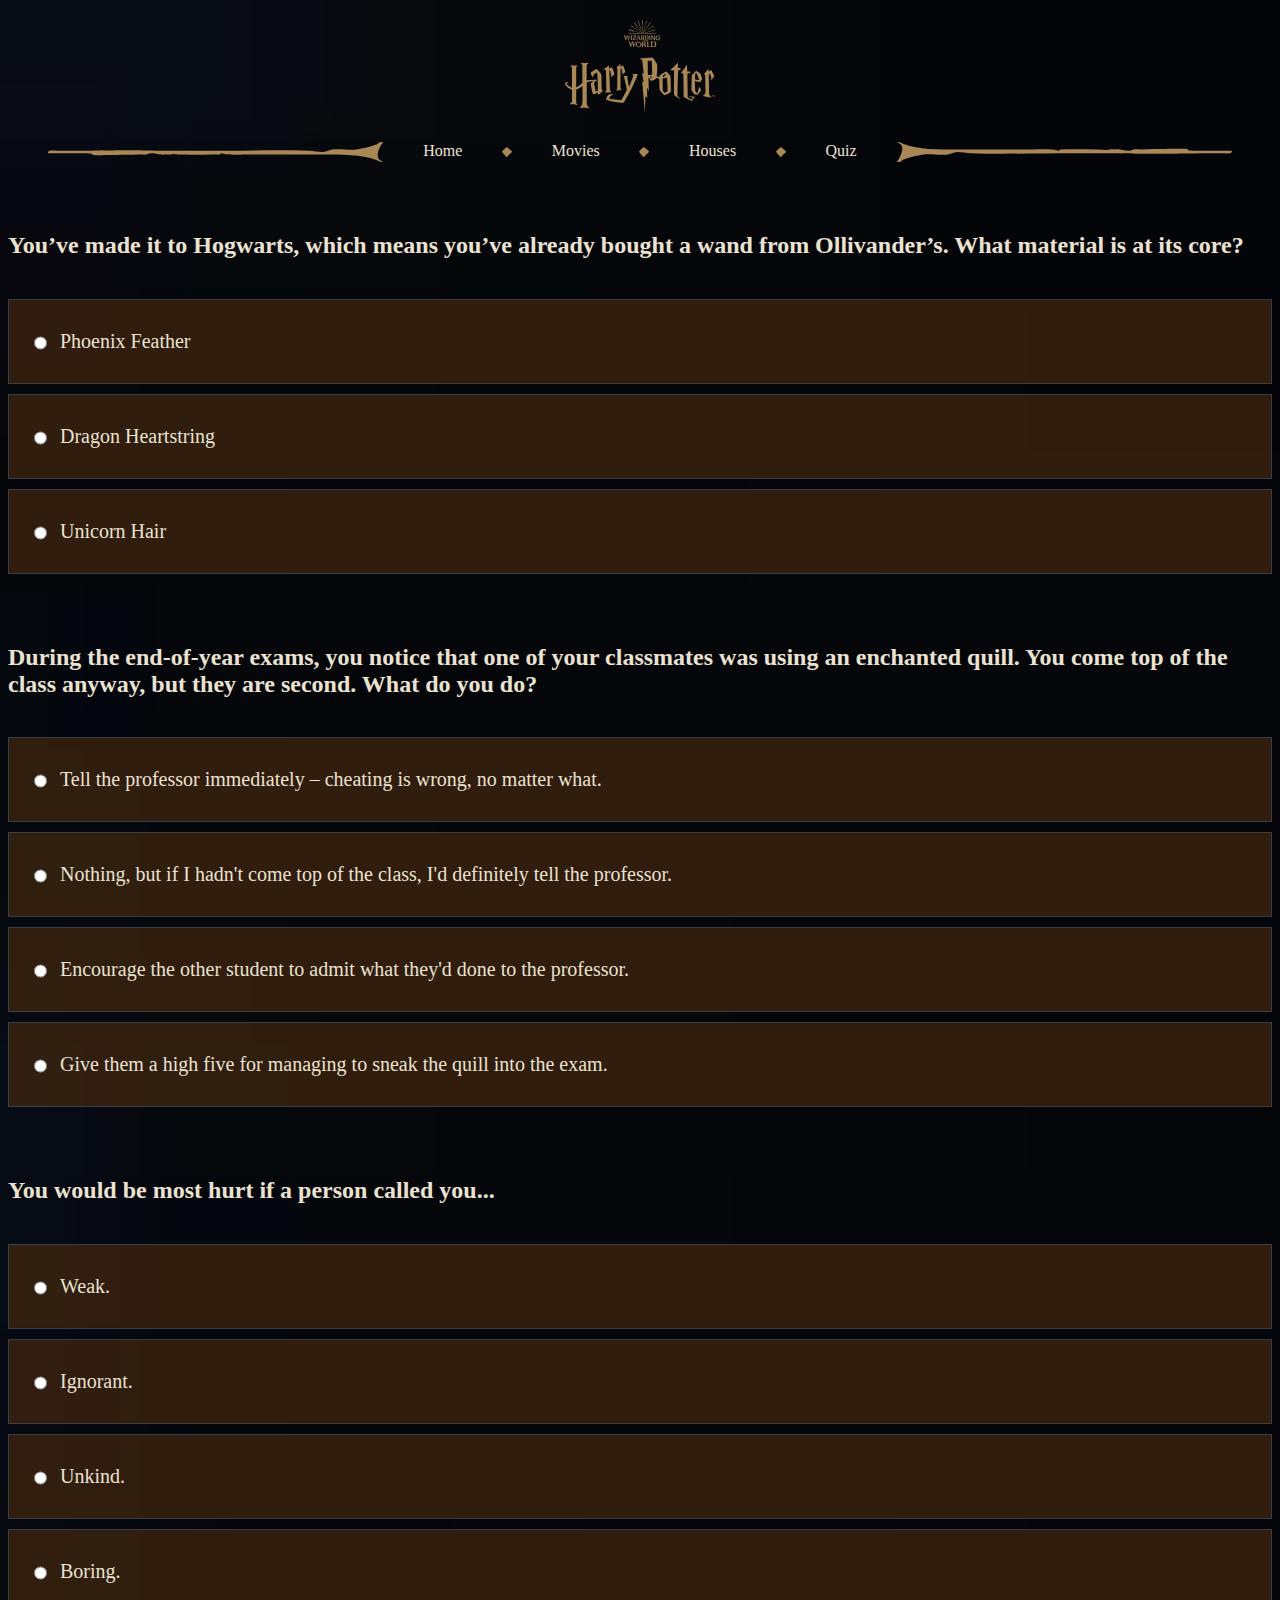
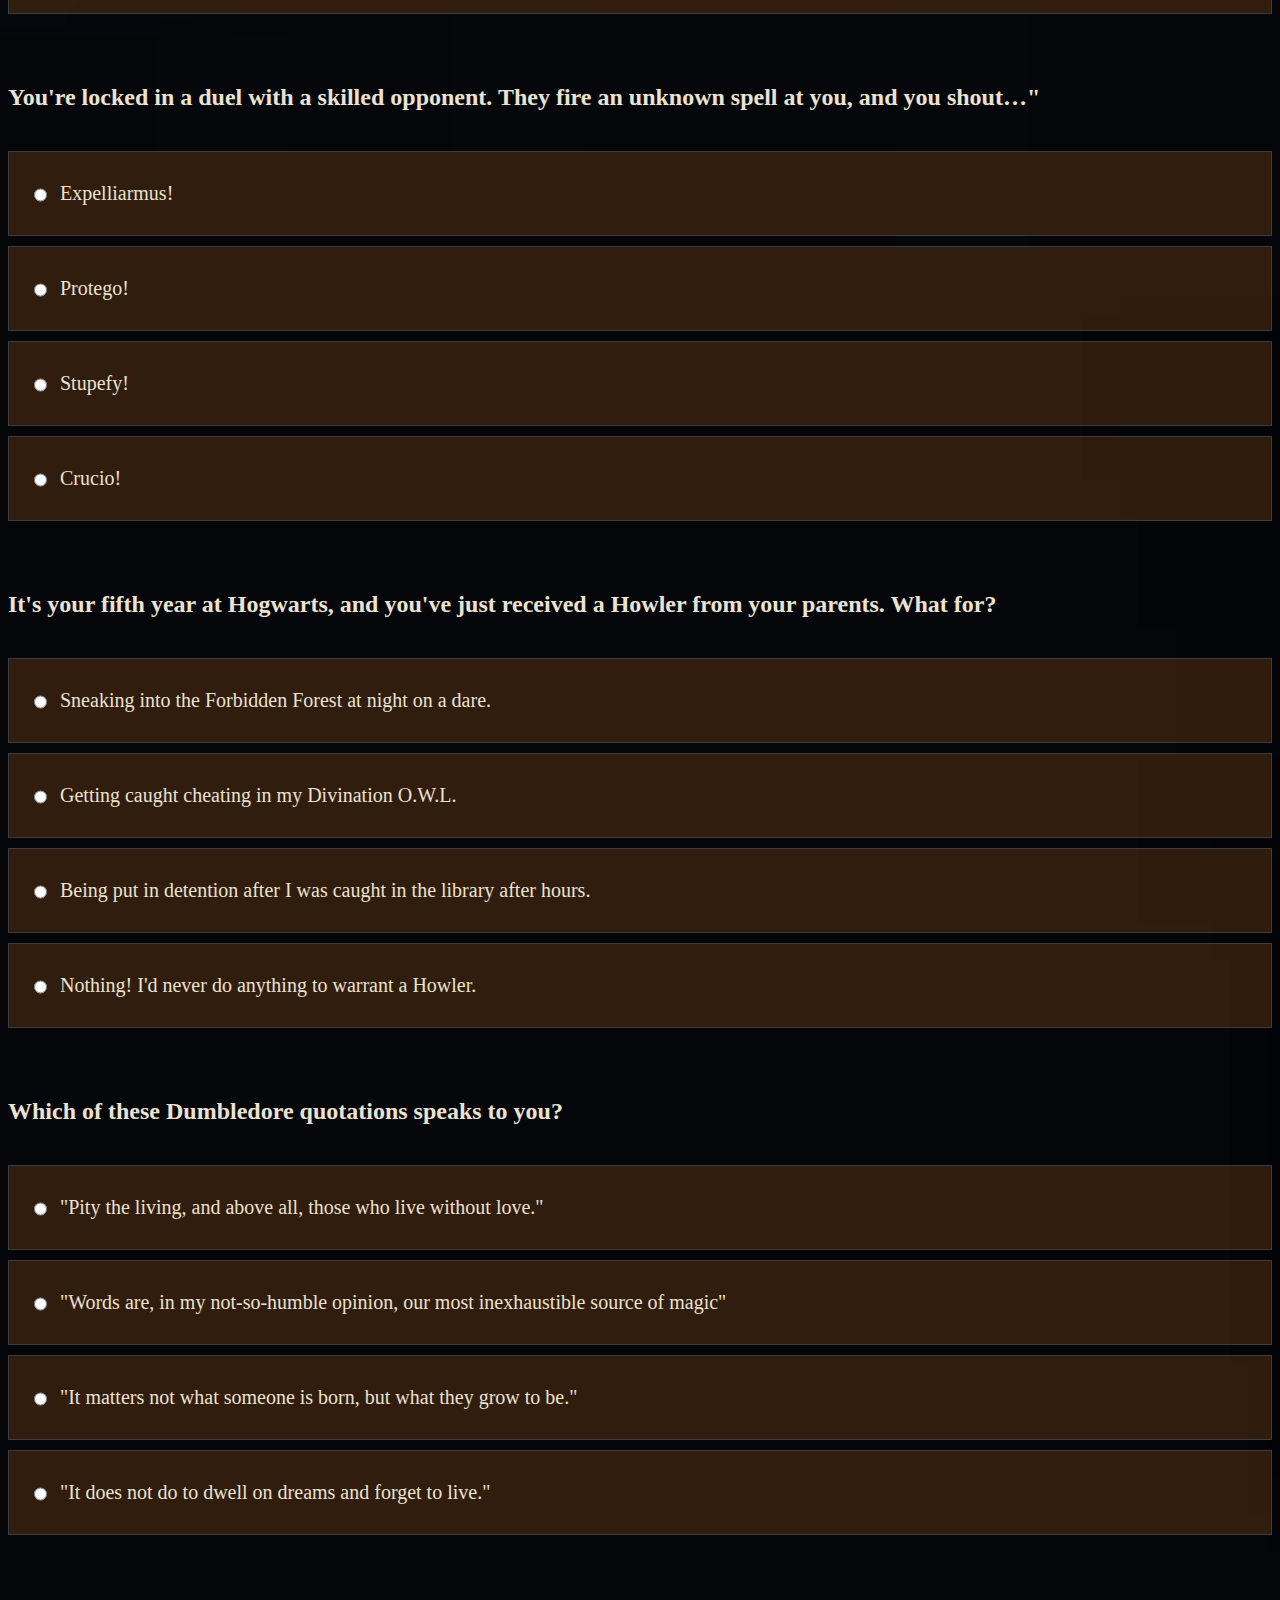
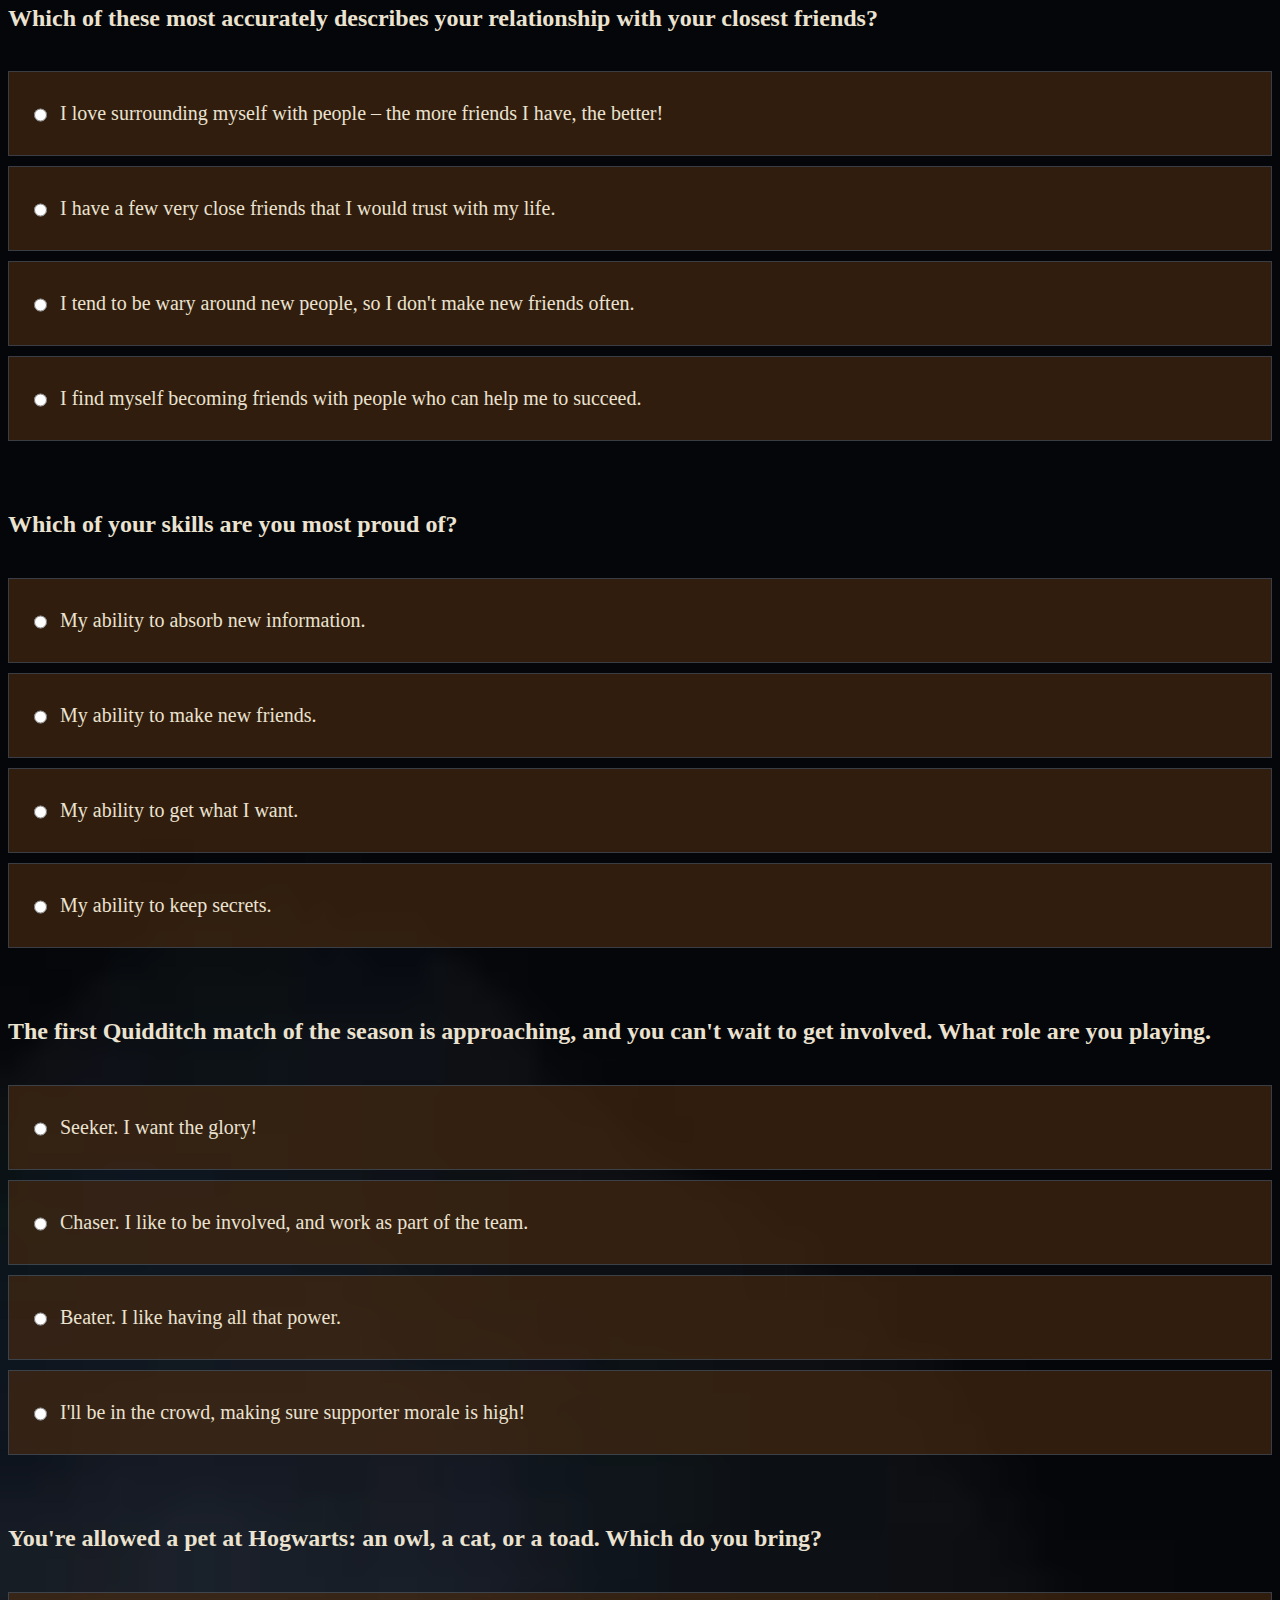
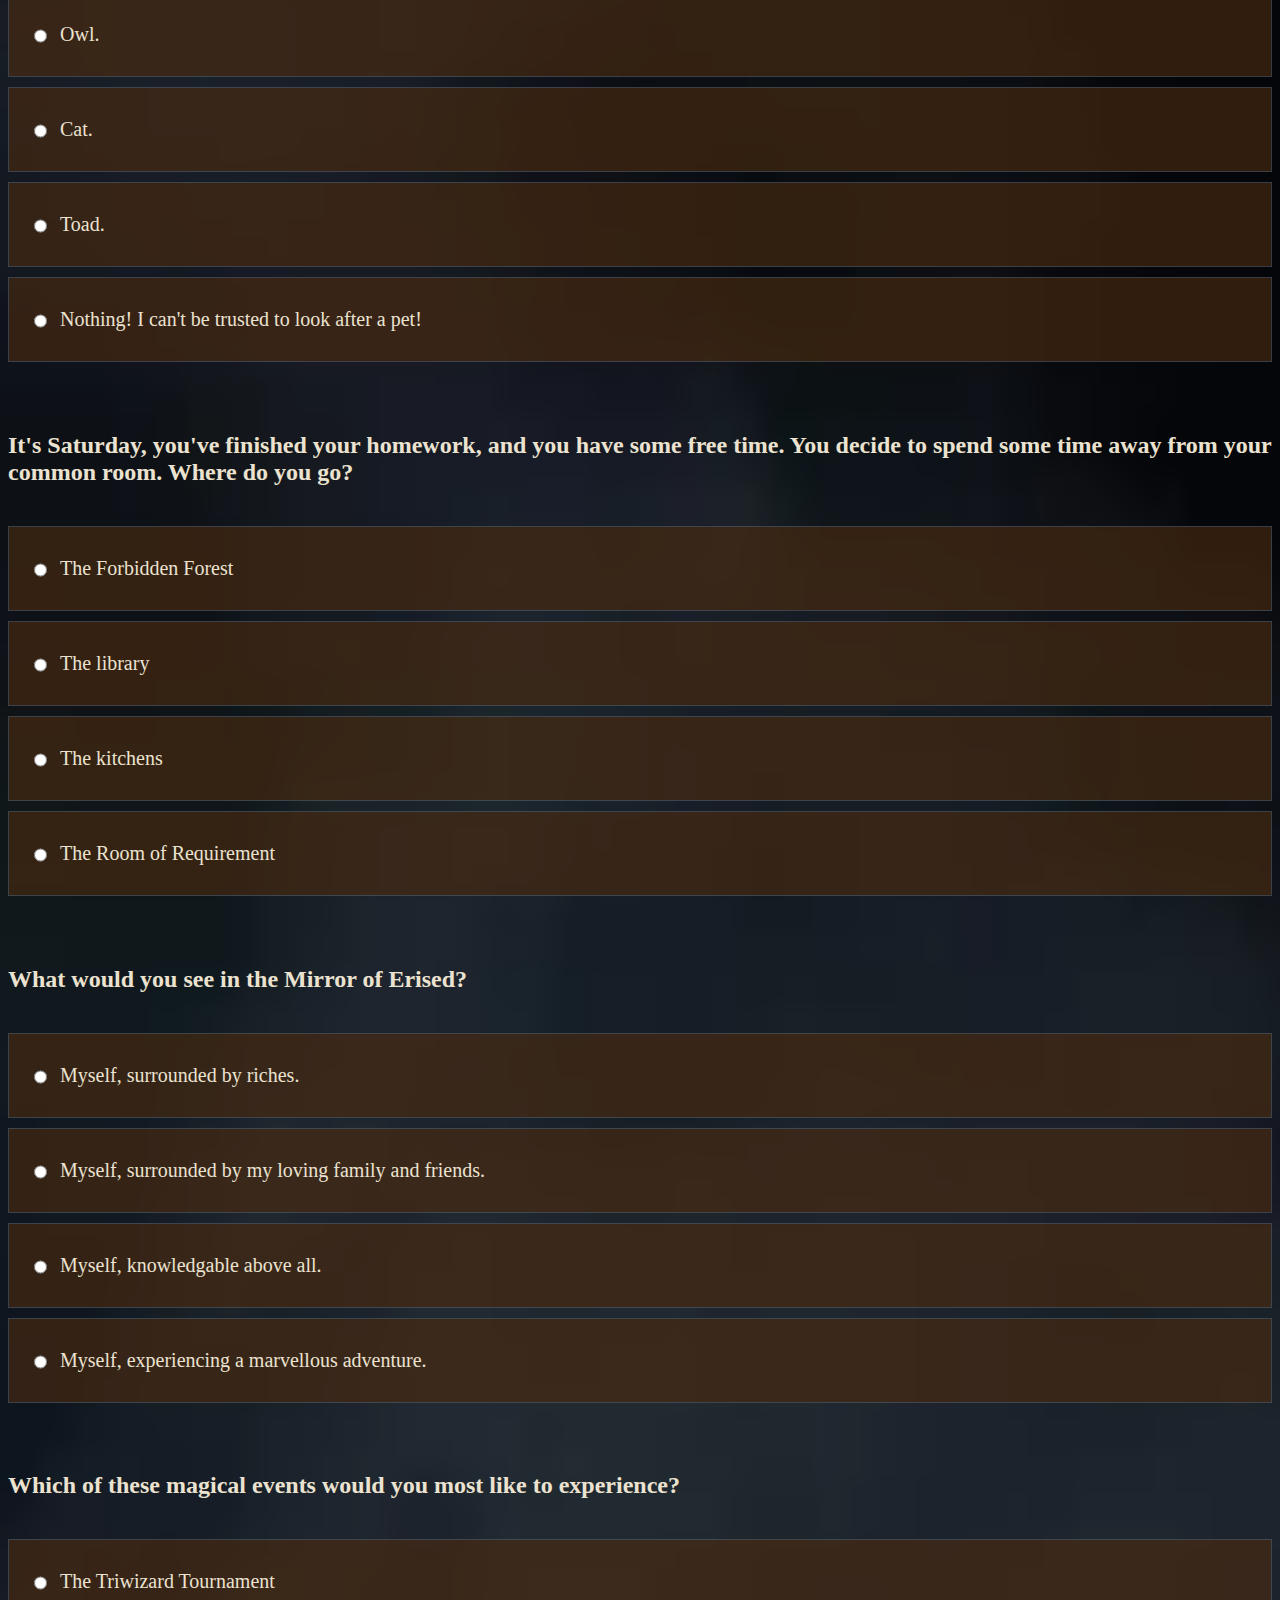
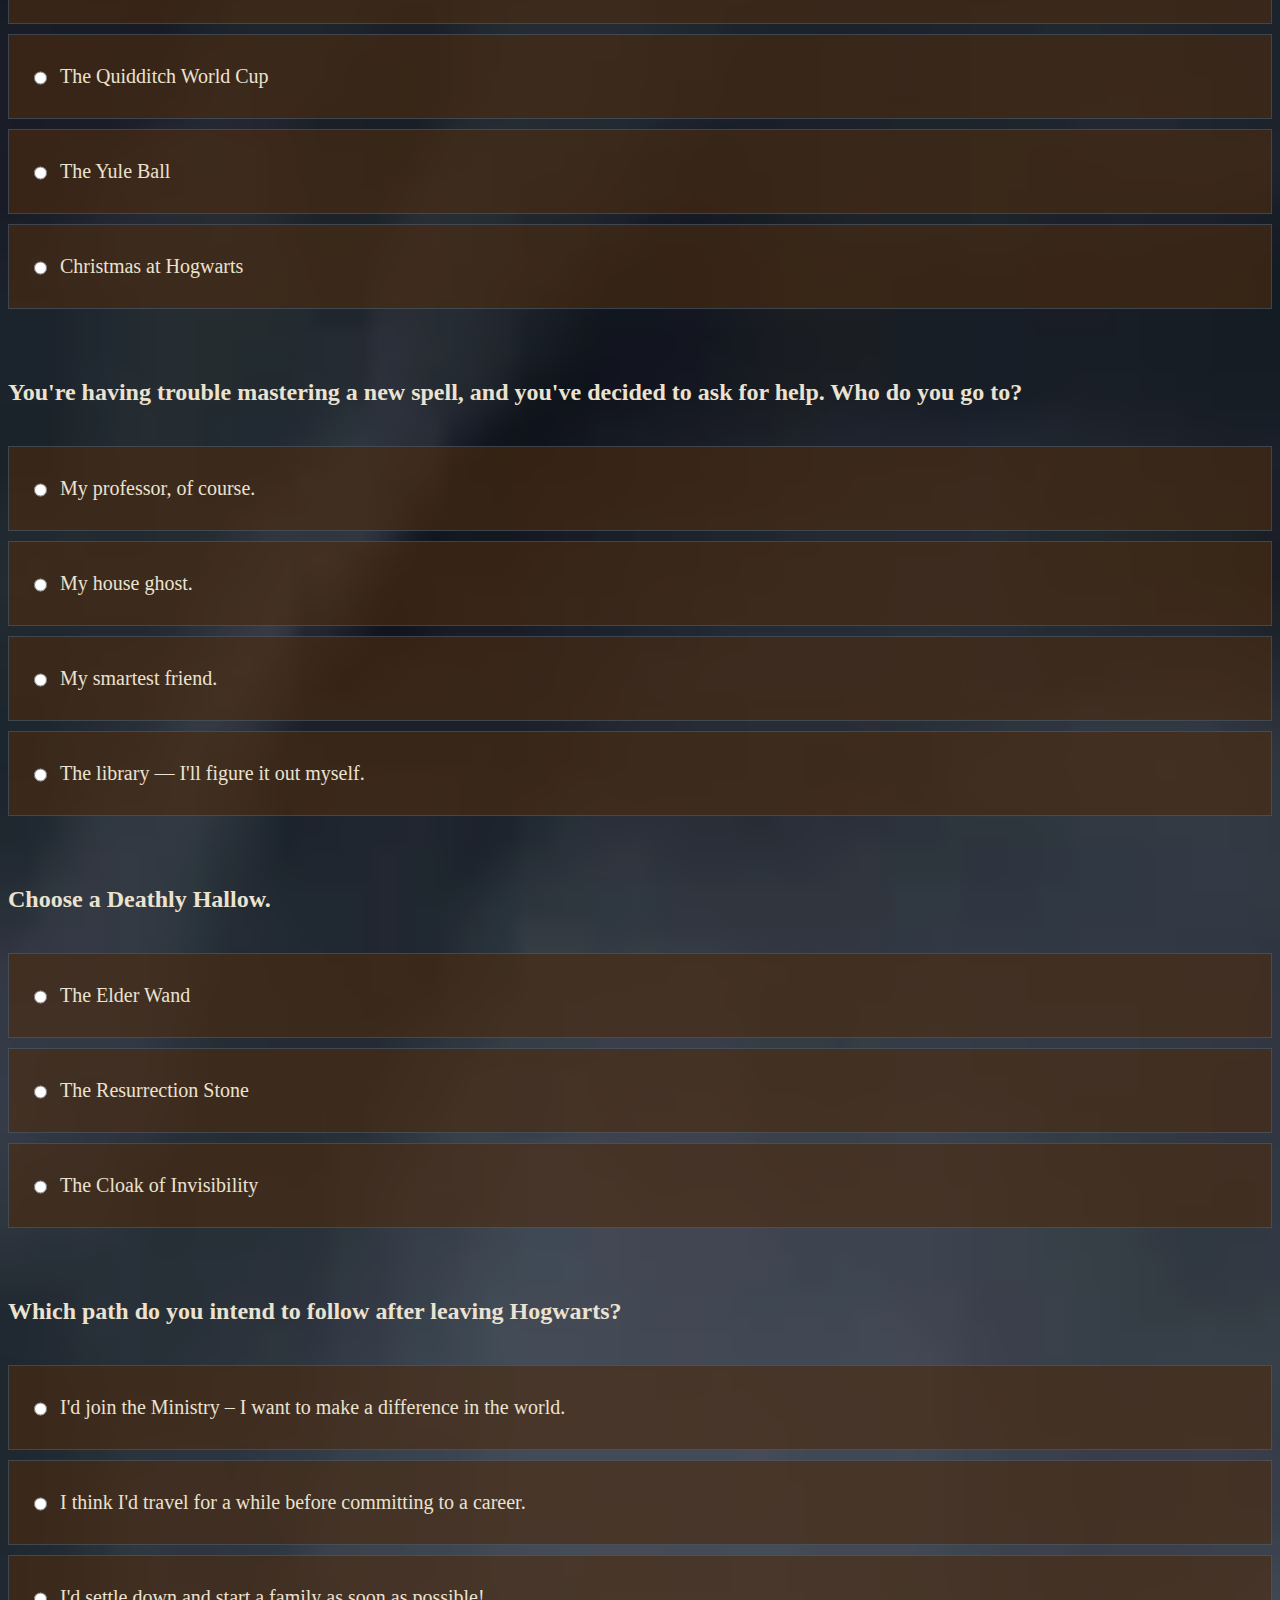
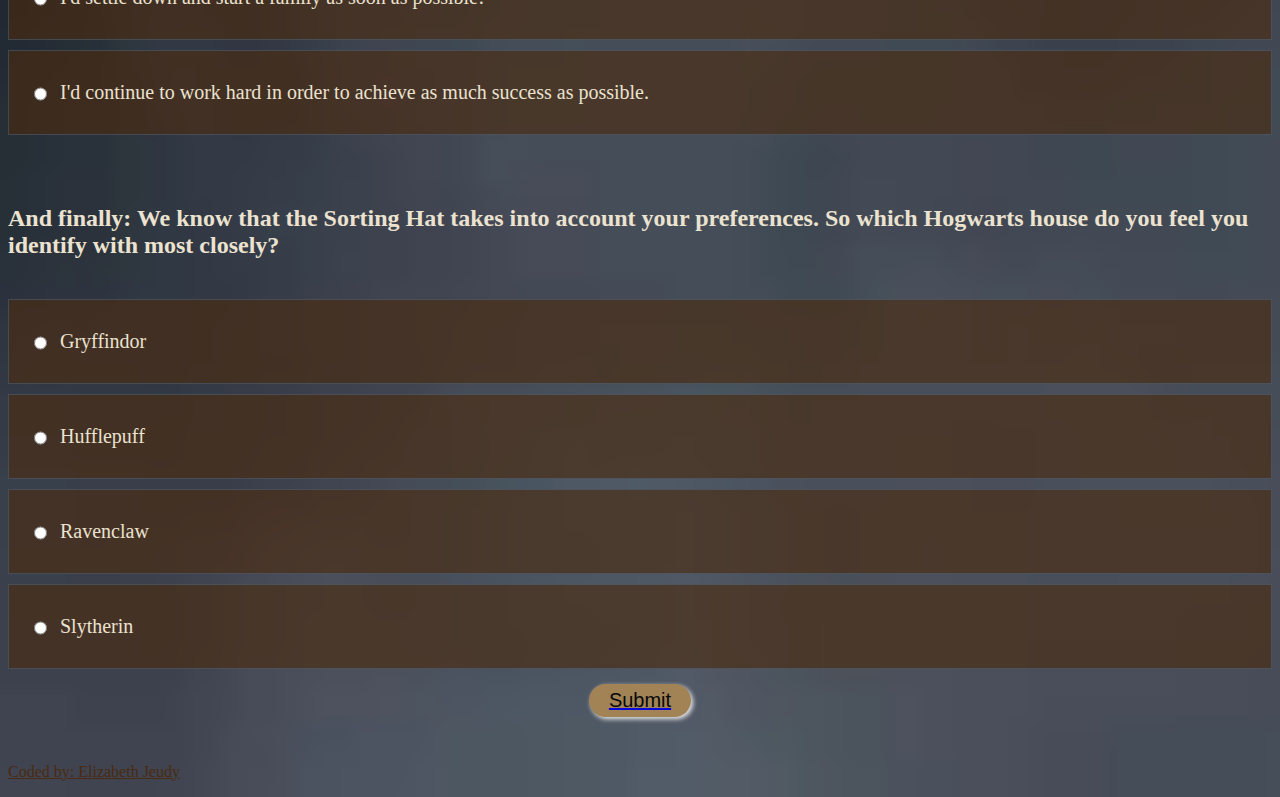
==== commit 649339f0: "." ====
--- a/game.html
+++ b/game.html
@@ -17,7 +17,10 @@
 			crossorigin="anonymous"
 		></script>
 		<link rel="stylesheet" href="game.css" />
-
+		<meta
+			name="description"
+			content="Ever wanted to know what your Hogwrarts House you would be placed in? Find out now with this quiz!"
+		/>
 		<title>Discover your House Quiz - Play</title>
 	</head>
 	<body>
@@ -724,7 +727,9 @@
 				</div>
 
 				<!--submit button displays results-->
-				<button onclick="submit_quiz()">Submit</button>
+				<a href="results.html">
+					<button onclick="submit_quiz()">Submit</button></a
+				>
 			</div>
 		</div>
 		<script src="script.js"></script>
